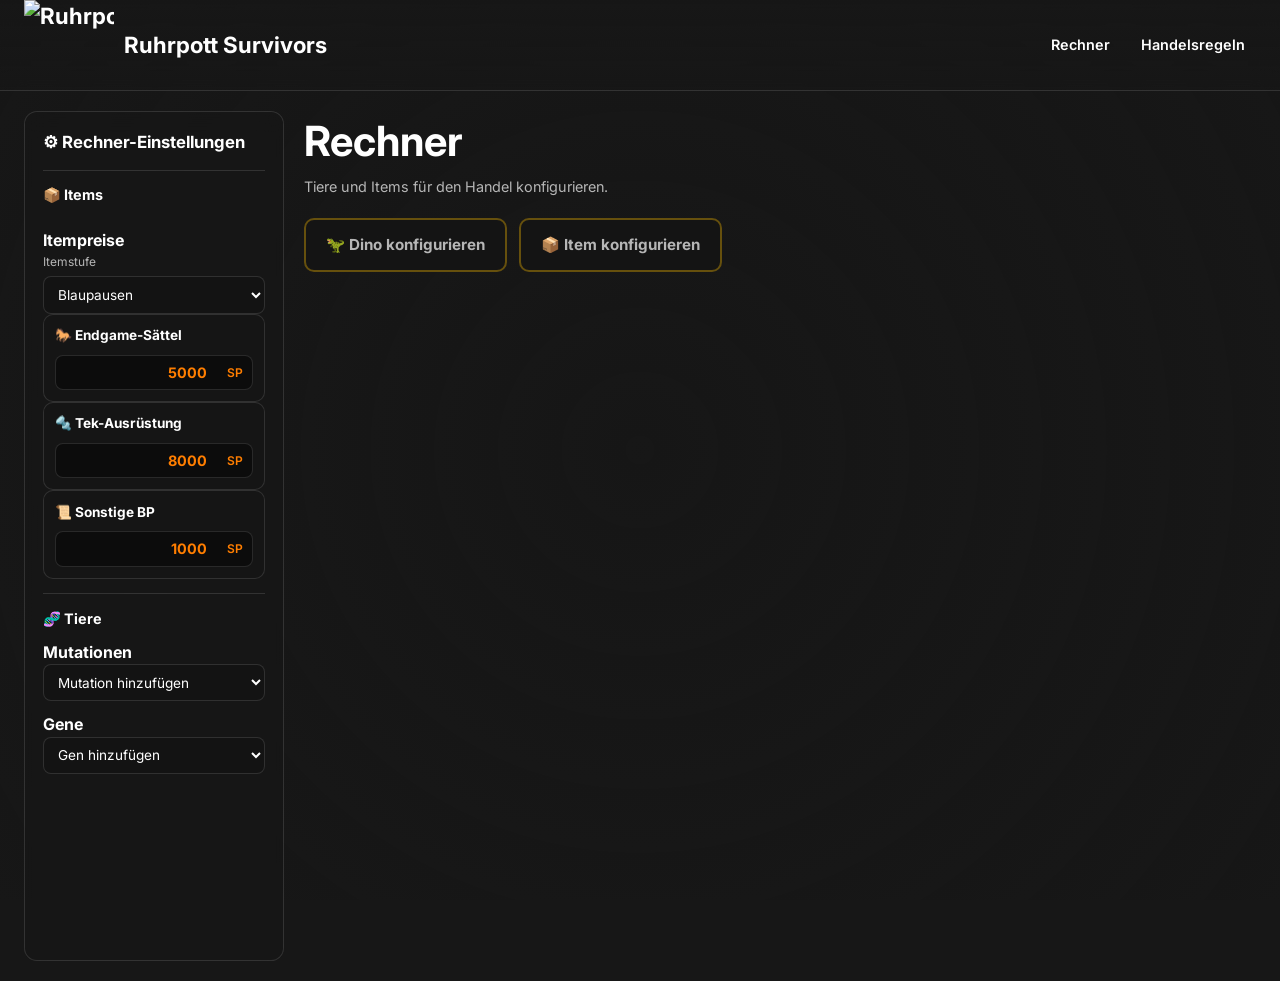
==== rechner.html @ 0adf3aa1 "Optik vereinheitlichen" ====
<!DOCTYPE html>
<html lang="de">

<head>
    <meta charset="UTF-8">
    <meta name="viewport" content="width=device-width, initial-scale=1.0">
    <title>Rechner – Ruhrpott Survivors</title>
    <link rel="stylesheet" href="css/style.css">
</head>

<body>

    <!-- ========================================
         NAVIGATION
         ======================================== -->

    <nav class="navigation">
        <div class="navigation-inhalt">

            <!-- Logo und Name -->

            <a href="index.html" class="marke">
                <img
                    src="assets/images/Logo_RS.png"
                    alt="Ruhrpott Survivors"
                    class="logo"
                >
                <span>Ruhrpott Survivors</span>
            </a>

            <!-- Umschalter für das mobile Menü -->

            <input
                type="checkbox"
                id="menue-umschalter"
                class="menue-umschalter"
            >

            <!-- Menüpunkte -->

            <ul class="menue">
                <li>
                    <a href="rechner.html">
                        Rechner
                    </a>
                </li>
                <li>
                    <a href="index.html">
                        Handelsregeln
                    </a>
                </li>
            </ul>

            <!-- Mobiles Menü -->

            <label
                for="menue-umschalter"
                class="hamburger"
                aria-label="Menü öffnen"
            >
                <span></span>
            </label>

        </div>
    </nav>

    <!-- ========================================
         RECHNER
         ======================================== -->

    <main class="rechner">

        <!-- ========================================
             SEITENLEISTE
             ======================================== -->

        <aside class="rechner-seitenleiste">

            <h2>⚙ Rechner-Einstellungen</h2>

            <!-- ========================================
                 ITEMS
                 ======================================== -->

            <section class="seitenleisten-bereich itempreise">
                <h3>📦 Items</h3>

                <div class="seitenleisten-unterbereich">
                    <h4>Itempreise</h4>

                    <!-- Itemstufe -->

                    <div class="itempreis-stufe">
                        <label for="itempreis-stufe">
                            Itemstufe
                        </label>
                        <select id="itempreis-stufe">
                            <option value="blaupausen">
                                Blaupausen
                            </option>
                            <option value="konvertierbar">
                                Konvertierbar
                            </option>
                            <option value="hergestellt">
                                Hergestellt
                            </option>
                        </select>
                    </div>

                    <!-- Endgame-Sättel -->

                    <div class="itempreis-gruppe">
                        <h4>🐎 Endgame-Sättel</h4>
                        <div class="preisfeld">
                            <input
                                type="number"
                                id="preis-sattel"
                                value="5000"
                                min="5000"
                                max="20000"
                                step="100"
                            >
                            <span>SP</span>
                        </div>
                    </div>

                    <!-- Tek-Ausrüstung -->

                    <div class="itempreis-gruppe">
                        <h4>🔩 Tek-Ausrüstung</h4>
                        <div class="preisfeld">
                            <input
                                type="number"
                                id="preis-tek"
                                value="8000"
                                min="8000"
                                max="20000"
                                step="100"
                            >
                            <span>SP</span>
                        </div>
                    </div>

                    <!-- Sonstige BP -->

                    <div class="itempreis-gruppe">
                        <h4>📜 Sonstige BP</h4>
                        <div class="preisfeld">
                            <input
                                type="number"
                                id="preis-sonstige"
                                value="1000"
                                min="1000"
                                max="20000"
                                step="100"
                            >
                            <span>SP</span>
                        </div>
                    </div>
                </div>
            </section>

            <!-- ========================================
                 TIERE
                 ======================================== -->

            <section class="seitenleisten-bereich tiere">
                <h3>🧬 Tiere</h3>

                <!-- ========================================
                     MUTATIONSAUSWAHL
                     ======================================== -->

                <div class="seitenleisten-unterbereich">
                    <h4>Mutationen</h4>

                    <div class="mutationsauswahl">

                        <!-- Mutation hinzufügen -->

                        <select id="mutation-auswahl">
                            <option
                                value=""
                                selected
                                disabled
                            >
                                Mutation hinzufügen
                            </option>
                            <option value="leben">
                                Leben
                            </option>
                            <option value="ausdauer">
                                Ausdauer
                            </option>
                            <option value="gewicht">
                                Gewicht
                            </option>
                            <option value="sauerstoff">
                                Sauerstoff
                            </option>
                            <option value="nahrung">
                                Nahrung
                            </option>
                            <option value="schaden">
                                Schaden
                            </option>
                            <option value="handwerk">
                                Handwerk
                            </option>
                        </select>

                        <!-- Aktive Mutationen -->

                        <div
                            id="aktive-mutationen"
                            class="aktive-mutationen"
                        >
                            <!-- Aktive Mutationen werden hier eingefügt -->
                        </div>

                    </div>
                </div>

                <!-- ========================================
                     GENEAUSWAHL
                     ======================================== -->

                <div class="seitenleisten-unterbereich">
                    <h4>Gene</h4>

                    <div class="genauswahl">
                        <select id="gen-auswahl">
                            <option
                                value=""
                                selected
                                disabled
                            >
                                Gen hinzufügen
                            </option>
                        </select>
                    </div>
                </div>

            </section>

        </aside>

        <!-- ========================================
             HAUPTBEREICH
             ======================================== -->

        <section class="rechner-hauptbereich">

            <!-- ========================================
                 RECHNER-KOPF
                 ======================================== -->

            <div class="rechner-kopf">
                <h1>Rechner</h1>
                <p>
                    Tiere und Items für den Handel konfigurieren.
                </p>
            </div>

            <!-- ========================================
                 RECHNER-AUSWAHL
                 ======================================== -->

            <section class="rechner-auswahl">

                <!-- Dino konfigurieren -->

                <button
                    type="button"
                    class="rechner-auswahl-button"
                    id="dino-konfigurieren"
                >
                    🦖 Dino konfigurieren
                </button>

                <!-- Item konfigurieren -->

                <button
                    type="button"
                    class="rechner-auswahl-button"
                    id="item-konfigurieren"
                >
                    📦 Item konfigurieren
                </button>

            </section>

            <!-- ========================================
                 DINO-KONFIGURATOR
                 ======================================== -->

            <section
                id="dino-konfigurator"
                class="dino-konfigurator"
                hidden
            >

                <button
                    type="button"
                    class="dino-konfigurator-schliessen"
                    id="dino-konfigurator-schliessen"
                    aria-label="Dino-Konfigurator schließen"
                    title="Konfigurator schließen"
                >
                    ×
                </button>

                <!-- ========================================
                     DINO-KONFIGURATOR BOX
                     ======================================== -->

                <div class="konfigurator-box">

                    <!-- ========================================
                         1. KATEGORIE
                         ======================================== -->

                    <section class="kategorieauswahl">
                        <h2>Kategorie</h2>

                        <div class="kategorie-buttons">
                            <!-- Kategorie-Buttons werden per JavaScript eingefügt -->
                        </div>

                        <!-- Kategorie-Hinweis -->

                        <div
                            class="kategorie-hinweis"
                            hidden
                        >
                            Lorem Ipsum
                        </div>
                    </section>

                    <!-- ========================================
                         2. ANGABEN
                         ======================================== -->

                    <section class="rechner-bereich">
                        <h2>Angaben</h2>

                        <div class="angaben-formular">

                            <!-- Tier-Suche -->

                            <div class="tier-suche">
                                <label for="dino-suche-eingabe">
                                    Tier suchen
                                </label>

                                <div class="dino-suche-eingabebereich">
                                    <input
                                        type="text"
                                        id="dino-suche-eingabe"
                                        placeholder="Name des Tieres eingeben"
                                        autocomplete="off"
                                    >

                                    <!-- Suchergebnisse -->

                                    <div
                                        id="dino-suche-ergebnisse"
                                        class="dino-suche-ergebnisse"
                                        hidden
                                    >
                                        <!-- Treffer werden per JavaScript eingefügt -->
                                    </div>
                                </div>
                            </div>

                            <!-- Level -->

                            <div class="angabe-eingabe">
                                <label for="dino-level">
                                    Level
                                </label>
                                <input
                                    type="number"
                                    id="dino-level"
                                    min="1"
                                    placeholder="Level"
                                >
                            </div>

                            <!-- Abgabeart -->

                            <div class="angabe-gruppe">
                                <span class="angabe-label">
                                    Abgabeart
                                </span>

                                <div class="angabe-optionen">
                                    <button
                                        type="button"
                                        class="angabe-option"
                                        data-gruppe="abgabeart"
                                        data-wert="baby"
                                    >
                                        Baby
                                    </button>
                                    <button
                                        type="button"
                                        class="angabe-option"
                                        data-gruppe="abgabeart"
                                        data-wert="ausgewachsen"
                                    >
                                        Ausgewachsen
                                    </button>
                                </div>
                            </div>

                            <!-- Geschlecht -->

                            <div class="angabe-gruppe">
                                <span class="angabe-label">
                                    Geschlecht
                                </span>

                                <div class="angabe-optionen">
                                    <button
                                        type="button"
                                        class="angabe-option"
                                        data-gruppe="geschlecht"
                                        data-wert="weibchen"
                                    >
                                        Weibchen
                                    </button>
                                    <button
                                        type="button"
                                        class="angabe-option"
                                        data-gruppe="geschlecht"
                                        data-wert="maennchen"
                                    >
                                        Männchen
                                    </button>
                                    <button
                                        type="button"
                                        class="angabe-option"
                                        data-gruppe="geschlecht"
                                        data-wert="neutral"
                                    >
                                        Neutral
                                    </button>
                                </div>
                            </div>

                            <!-- Kastration -->

                            <div class="angabe-gruppe">
                                <span class="angabe-label">
                                    Kastration
                                </span>

                                <div class="angabe-optionen">
                                    <button
                                        type="button"
                                        class="angabe-option"
                                        data-gruppe="kastration"
                                        data-wert="ja"
                                    >
                                        Ja
                                    </button>
                                    <button
                                        type="button"
                                        class="angabe-option"
                                        data-gruppe="kastration"
                                        data-wert="nein"
                                    >
                                        Nein
                                    </button>
                                </div>
                            </div>

                            <!-- Shiny -->

                            <div class="angabe-gruppe">
                                <span class="angabe-label">
                                    Shiny
                                </span>

                                <div class="angabe-optionen">
                                    <button
                                        type="button"
                                        class="angabe-option"
                                        data-gruppe="shiny"
                                        data-wert="nein"
                                    >
                                        Nein
                                    </button>
                                    <button
                                        type="button"
                                        class="angabe-option"
                                        data-gruppe="shiny"
                                        data-wert="ja"
                                    >
                                        Ja
                                    </button>
                                    <button
                                        type="button"
                                        class="angabe-option"
                                        data-gruppe="shiny"
                                        data-wert="essenz"
                                    >
                                        Essenz
                                    </button>
                                </div>
                            </div>

                            <!-- Rassenzusatz -->

                            <div class="angabe-gruppe">
                                <span class="angabe-label">
                                    Rassenzusatz
                                </span>

                                <div class="angabe-optionen">
                                    <button
                                        type="button"
                                        class="angabe-option"
                                        data-gruppe="rassenzusatz"
                                        data-wert="aberant"
                                    >
                                        Aberrant
                                    </button>
                                    <button
                                        type="button"
                                        class="angabe-option"
                                        data-gruppe="rassenzusatz"
                                        data-wert="x"
                                    >
                                        X
                                    </button>
                                    <button
                                        type="button"
                                        class="angabe-option"
                                        data-gruppe="rassenzusatz"
                                        data-wert="y"
                                    >
                                        Y
                                    </button>
                                    <button
                                        type="button"
                                        class="angabe-option"
                                        data-gruppe="rassenzusatz"
                                        data-wert="s"
                                    >
                                        S
                                    </button>
                                </div>
                            </div>

                        </div>
                    </section>

                    <!-- ========================================
                         3. MUTATIONEN
                         ======================================== -->

                    <section
                        class="rechner-mutationen"
                        id="dino-mutationen"
                        hidden
                    >
                        <h2>Mutationen</h2>

                        <div
                            id="mutations-slider"
                            class="mutations-slider"
                        >
                            <!-- Aktivierte Mutations-Slider werden hier eingefügt -->
                        </div>
                    </section>

                    <!-- ========================================
                         4. GENE
                         ======================================== -->

                    <section
                        class="rechner-gene"
                        id="dino-gene"
                        hidden
                    >
                        <h2>Gene</h2>

                        <div
                            id="gene-slots"
                            class="gene-slots"
                        >
                            <!-- Ausgewählte Gene werden hier eingefügt -->
                        </div>
                    </section>

                    <!-- ========================================
                         AKTION
                         ======================================== -->

                    <div class="dino-konfigurator-aktion">
                        <button
                            type="button"
                            id="tier-in-warenkorb"
                        >
                            🛒 Tier in den Warenkorb
                        </button>
                    </div>

                </div>

            </section>

            <!-- ========================================
                 ITEM-KONFIGURATOR
                 ======================================== -->

            <section
                id="item-konfigurator"
                class="item-konfigurator"
                hidden
            >

                <button
                    type="button"
                    class="item-konfigurator-schliessen"
                    id="item-konfigurator-schliessen"
                    aria-label="Item-Konfigurator schließen"
                    title="Konfigurator schließen"
                >
                    ×
                </button>

                <!-- ========================================
                     ITEM-KONFIGURATOR BOX
                     ======================================== -->

                <div class="konfigurator-box">

                    <!-- ========================================
                         1. KATEGORIE
                         ======================================== -->

                    <section class="item-kategorieauswahl">
                        <h2>Kategorie</h2>

                        <div class="item-kategorie-buttons">

                            <button
                                type="button"
                                class="item-kategorie-button"
                                data-kategorie="endgame-sattel"
                            >
                                <img
                                    src="assets/icons/items/endgame.png"
                                    alt=""
                                >
                                <span>Endgame-Sattel</span>
                            </button>

                            <button
                                type="button"
                                class="item-kategorie-button"
                                data-kategorie="tek-ausruestung"
                            >
                                <img
                                    src="assets/icons/items/tek.png"
                                    alt=""
                                >
                                <span>Tek-Ausrüstung</span>
                            </button>

                            <button
                                type="button"
                                class="item-kategorie-button"
                                data-kategorie="sonstige-bauplaene"
                            >
                                <img
                                    src="assets/icons/items/sonstige.png"
                                    alt=""
                                >
                                <span>Sonstiges</span>
                            </button>

                        </div>

                        <!-- Kategorie-Hinweis -->

                        <div
                            id="item-kategorie-hinweis"
                            class="item-kategorie-hinweis"
                            hidden
                        >
                        </div>

                    </section>

                    <!-- ========================================
                         2. ITEM + MENGE
                         ======================================== -->

                    <section class="rechner-bereich item-angaben">

                        <div class="item-suche-menge">

                            <!-- Item-Suche -->

                            <div class="item-suche">

                                <label for="item-suche-eingabe">
                                    Item suchen
                                </label>

                                <input
                                    type="text"
                                    id="item-suche-eingabe"
                                    placeholder="Name des Items eingeben"
                                    autocomplete="off"
                                >

                                <!-- Suchergebnisse -->

                                <div
                                    id="item-suche-ergebnisse"
                                    class="item-suche-ergebnisse"
                                    hidden
                                >
                                    <!-- Treffer werden per JavaScript eingefügt -->
                                </div>

                            </div>

                            <!-- Menge -->

                            <div class="item-menge">

                                <label for="item-menge">
                                    Menge
                                </label>

                                <input
                                    type="number"
                                    id="item-menge"
                                    min="1"
                                    value="1"
                                    step="1"
                                >

                            </div>

                        </div>

                    </section>

                    <!-- ========================================
                         3. HERSTELLUNGSART
                         ======================================== -->

                    <section class="item-herstellungsart">

                        <h2>Herstellungsart</h2>

                        <div class="item-herstellungsart-buttons">

                            <button
                                type="button"
                                class="item-herstellungsart-button"
                                data-herstellungsart="blaupause"
                            >
                                📜 Blaupause
                            </button>

                            <button
                                type="button"
                                class="item-herstellungsart-button"
                                data-herstellungsart="konvertierbar"
                            >
                                🔄 Konvertierbar
                            </button>

                            <button
                                type="button"
                                class="item-herstellungsart-button"
                                data-herstellungsart="hergestellt"
                            >
                                🔨 Hergestellt
                            </button>

                        </div>

                    </section>

                    <!-- ========================================
                         4. QUALITÄT + ITEMWERTE
                         ======================================== -->

                    <section class="item-qualitaet">

                        <div class="item-qualitaet-layout">

                            <!-- Qualität -->

                            <div class="item-qualitaet-bereich">

                                <h2>Qualität</h2>

                                <div class="item-qualitaet-buttons">

                                    <!-- Obere Reihe -->

                                    <button
                                        type="button"
                                        class="item-qualitaet-button"
                                        data-qualitaet="primitiv"
                                        data-englisch="Primitive"
                                    >
                                        Primitiv
                                    </button>

                                    <button
                                        type="button"
                                        class="item-qualitaet-button"
                                        data-qualitaet="marode"
                                        data-englisch="Ramshackle"
                                    >
                                        Marode
                                    </button>

                                    <button
                                        type="button"
                                        class="item-qualitaet-button"
                                        data-qualitaet="fortschrittlich"
                                        data-englisch="Apprentice"
                                    >
                                        Fortschrittlich
                                    </button>

                                    <!-- Untere Reihe -->

                                    <button
                                        type="button"
                                        class="item-qualitaet-button"
                                        data-qualitaet="geselle"
                                        data-englisch="Journeyman"
                                    >
                                        Geselle
                                    </button>

                                    <button
                                        type="button"
                                        class="item-qualitaet-button"
                                        data-qualitaet="meisterhaft"
                                        data-englisch="Mastercraft"
                                    >
                                        Meisterhaft
                                    </button>

                                    <button
                                        type="button"
                                        class="item-qualitaet-button"
                                        data-qualitaet="ueberragend"
                                        data-englisch="Ascendant"
                                    >
                                        Überragend
                                    </button>

                                </div>

                            </div>

                            <!-- Itemwerte -->

                            <div class="item-werte">

                                <!-- Rüstungswert -->

                                <div class="item-wert">

                                    <label for="item-ruestungswert">
                                        Rüstungswert
                                    </label>

                                    <input
                                        type="number"
                                        id="item-ruestungswert"
                                        min="0"
                                        step="0.1"
                                        placeholder="Optional"
                                    >

                                </div>

                                <!-- Itemrating -->

                                <div class="item-wert">

                                    <label for="itemrating">
                                        Itemrating
                                    </label>

                                    <input
                                        type="number"
                                        id="itemrating"
                                        min="0"
                                        step="0.1"
                                        placeholder="Optional"
                                    >

                                </div>

                            </div>

                        </div>

                    </section>

                    <!-- ========================================
                         AKTION
                         ======================================== -->

                    <div class="item-konfigurator-aktion">

                        <button
                            type="button"
                            id="item-in-warenkorb"
                        >
                            🛒 Item in den Warenkorb
                        </button>

                    </div>

                </div>

            </section>

        </section>

    </main>

    <!-- ========================================
         SEITENLOGIK
         ======================================== -->

    <script type="module" src="js/seitenlogik.js"></script>

</body>

</html>
---- css/style.css ----
@import url('https://fonts.googleapis.com/css2?family=Inter:wght@400;600;700&display=swap');

/* ========================================
   GRUNDEINSTELLUNGEN
   ======================================== */

:root {
    --hintergrund: #171717;
    --oberflaeche: #3c3938;
    --rot-dunkel: #b20000;
    --rot: #ef3200;
    --orange: #ff7e00;
    --gelb: #ffbf00;
    --gelb-hell: #ffff00;
    --schrift: #ffffff;
    --schrift-gedeckt: #b6b6b6;
    --rahmen: rgba(255, 255, 255, 0.12);
    --glasflaeche: rgba(23, 23, 23, 0.50);
}

* {
    margin: 0;
    padding: 0;
    box-sizing: border-box;
}

html {
    min-height: 100%;
}

body {
    position: relative;
    min-height: 100vh;
    font-family: "Inter", sans-serif;
    color: var(--schrift);
    background: var(--hintergrund);
    line-height: 1.45;
    overflow-x: hidden;
}

/* ========================================
   LOGO ALS HINTERGRUND
   ======================================== */

body::before {
    content: "";
    position: fixed;
    top: 50%;
    left: 50%;
    width: min(80vw, 1100px);
    height: min(80vw, 1100px);
    transform: translate(-50%, -50%);
    background-image: url("../assets/images/Logo_RS.png");
    background-position: center;
    background-repeat: no-repeat;
    background-size: contain;
    opacity: 0.20;
    filter: blur(12px);
    z-index: -2;
    pointer-events: none;
}

/* Dunkle Ebene über dem Hintergrundlogo */

body::after {
    content: "";
    position: fixed;
    inset: 0;
    background:
        radial-gradient(
            circle at center,
            rgba(23, 23, 23, 0.12),
            rgba(23, 23, 23, 0.65)
        );
    z-index: -1;
    pointer-events: none;
}

/* ========================================
   NAVIGATION
   ======================================== */

.navigation {
    position: sticky;
    top: 0;
    width: 100%;
    background:
        linear-gradient(
            180deg,
            rgba(23, 23, 23, 0.88),
            rgba(23, 23, 23, 0.68)
        );
    border-bottom: 1px solid var(--rahmen);
    backdrop-filter: blur(12px);
    z-index: 100;
}

.navigation-inhalt {
    max-width: 1600px;
    min-height: 72px;
    margin: 0 auto;
    padding: 0 1.5rem;
    display: flex;
    align-items: center;
    justify-content: space-between;
}

/* ========================================
   LOGO UND NAME
   ======================================== */

.marke {
    display: flex;
    align-items: center;
    gap: 0.65rem;
    color: var(--schrift);
    text-decoration: none;
    font-size: clamp(1.1rem, 2vw, 1.4rem);
    font-weight: 700;
    white-space: nowrap;
}

.logo {
    width: 90px;
    height: 90px;
    object-fit: contain;
}

/* ========================================
   MENÜ
   ======================================== */

.menue {
    display: flex;
    align-items: center;
    gap: 0.5rem;
    list-style: none;
}

.menue a {
    display: block;
    padding: 0.5rem 0.7rem;
    color: var(--schrift);
    text-decoration: none;
    font-size: 0.9rem;
    font-weight: 600;
    border-radius: 9px;
    transition:
        background 0.2s ease,
        color 0.2s ease,
        transform 0.2s ease;
}

.menue a:hover {
    background: rgba(239, 50, 0, 0.15);
    color: var(--orange);
    transform: translateY(-1px);
}

/* ========================================
   MOBILES MENÜ
   ======================================== */

.menue-umschalter {
    display: none;
}

.hamburger {
    display: none;
    width: 42px;
    height: 42px;
    align-items: center;
    justify-content: center;
    border: 1px solid var(--rahmen);
    border-radius: 10px;
    background: rgba(255, 255, 255, 0.05);
    cursor: pointer;
}

.hamburger span,
.hamburger span::before,
.hamburger span::after {
    display: block;
    width: 18px;
    height: 2px;
    background: var(--schrift);
    position: relative;
    transition:
        transform 0.25s ease,
        top 0.25s ease,
        background 0.25s ease;
    content: "";
}

.hamburger span::before {
    position: absolute;
    top: -6px;
}

.hamburger span::after {
    position: absolute;
    top: 6px;
}

/* ========================================
   HAUPTINHALT
   ======================================== */

.hauptinhalt {
    position: relative;
    min-height: calc(100vh - 72px);
    display: flex;
    align-items: center;
    justify-content: center;
    padding: 1.5rem;
}

.hauptinhalt-inhalt {
    width: 100%;
    max-width: 1000px;
    text-align: center;
}

.hauptinhalt h1 {
    margin-bottom: 0.75rem;
    font-size: clamp(2rem, 5vw, 3.5rem);
    font-weight: 700;
    line-height: 1.2;
    text-shadow:
        0 4px 12px rgba(0, 0, 0, 0.6);
}

.hauptinhalt p {
    color: var(--schrift-gedeckt);
    font-size: clamp(0.95rem, 2vw, 1.15rem);
}

/* ========================================
   RESPONSIVES DESIGN
   ======================================== */

@media (max-width: 900px) {
    .navigation-inhalt {
        min-height: 76px;
        padding: 0 1rem;
    }

    .logo {
        width: 70px;
        height: 70px;
    }

    .marke {
        font-size: 1.1rem;
    }

    .menue {
        position: absolute;
        top: 100%;
        left: 0;
        right: 0;
        flex-direction: column;
        align-items: center;
        gap: 0;
        background: rgba(23, 23, 23, 0.95);
        backdrop-filter: blur(12px);
        max-height: 0;
        padding: 0;
        overflow: hidden;
        opacity: 0;
        pointer-events: none;
        transition:
            max-height 0.4s ease,
            opacity 0.4s ease,
            padding 0.4s ease;
    }

    .menue li {
        width: 90%;
        border-bottom: 1px solid var(--rahmen);
        text-align: center;
    }

    .menue a {
        width: 100%;
        padding: 0.8rem 0;
    }

    .menue-umschalter:checked ~ .menue {
        max-height: 100vh;
        padding: 0.75rem 0;
        opacity: 1;
        pointer-events: auto;
    }

    .hamburger {
        display: flex;
    }

    .menue-umschalter:checked ~ .hamburger span {
        background: transparent;
    }

    .menue-umschalter:checked ~ .hamburger span::before {
        top: 0;
        transform: rotate(45deg);
    }

    .menue-umschalter:checked ~ .hamburger span::after {
        top: 0;
        transform: rotate(-45deg);
    }

    body::before {
        width: 100vw;
        height: 100vw;
        opacity: 0.16;
        filter: blur(10px);
    }
}

@media (max-width: 600px) {
    .navigation-inhalt {
        min-height: 66px;
    }

    .logo {
        width: 60px;
        height: 60px;
    }
}

/* ========================================
   RECHNER
   ======================================== */

.rechner {
    width: 100%;
    max-width: 1600px;
    margin: 0 auto;
    padding: 1.25rem 1.5rem;
    display: grid;
    grid-template-columns: 260px minmax(0, 1fr);
    gap: 1.25rem;
}

/* ========================================
   RECHNER-SEITENLEISTE
   ======================================== */

.rechner-seitenleiste {
    min-height: 850px;
    padding: 1.1rem;
    background: var(--glasflaeche);
    border: 1px solid var(--rahmen);
    border-radius: 13px;
    backdrop-filter: blur(12px);
}

.rechner-seitenleiste h2 {
    margin-bottom: 1rem;
    font-size: 1.05rem;
}

.seitenleisten-bereich {
    padding-top: 0.9rem;
    margin-top: 0.9rem;
    border-top: 1px solid var(--rahmen);
}

.seitenleisten-bereich h3 {
    margin-bottom: 0.7rem;
    font-size: 0.9rem;
}

/* ========================================
   RECHNER-HAUPTBEREICH
   ======================================== */

.rechner-hauptbereich {
    min-width: 0;
}

.rechner-kopf {
    margin-bottom: 1.25rem;
}

.rechner-kopf h1 {
    margin-bottom: 0.35rem;
    font-size: clamp(1.8rem, 4vw, 2.6rem);
}

.rechner-kopf p {
    color: var(--schrift-gedeckt);
    font-size: 0.9rem;
}

/* ========================================
   KONFIGURATOR-AUSWAHL
   ======================================== */

.rechner-auswahl {
    display: flex;
    align-items: center;
    gap: 0.75rem;
    margin-bottom: 1.25rem;
}

.rechner-auswahl button {
    width: fit-content;
    min-width: 190px;
    min-height: 54px;
    padding: 0.85rem 1.25rem;
    color: var(--schrift-gedeckt);
    background: rgba(20, 20, 20, 0.75);
    border: 2px solid rgba(255, 191, 0, 0.35);
    border-radius: 10px;
    cursor: pointer;
    font-family: inherit;
    font-size: 0.95rem;
    font-weight: 700;
    transition:
        border-color 0.2s ease,
        background 0.2s ease,
        color 0.2s ease,
        box-shadow 0.2s ease,
        transform 0.2s ease;
}

.rechner-auswahl button:hover {
    color: var(--schrift);
    border-color: var(--gelb);
    background:
        linear-gradient(
            135deg,
            rgba(255, 191, 0, 0.08),
            rgba(255, 126, 0, 0.10)
        );
    box-shadow:
        0 0 12px rgba(255, 191, 0, 0.10);
    transform: translateY(-1px);
}

.rechner-auswahl button.aktiv {
    color: var(--schrift);
    border-color: var(--gelb-hell);
    background:
        linear-gradient(
            135deg,
            rgba(255, 191, 0, 0.18),
            rgba(255, 126, 0, 0.14)
        );
    box-shadow:
        0 0 0 1px rgba(255, 191, 0, 0.18),
        0 0 16px rgba(255, 191, 0, 0.16);
}

/* ========================================
   KONFIGURATOR-BOXEN
   ======================================== */

.dino-konfigurator,
.item-konfigurator {
    position: relative;
    padding: 1.1rem;
    background: var(--glasflaeche);
    border: 1px solid var(--rahmen);
    border-radius: 13px;
    backdrop-filter: blur(12px);
}

/* Abstand zwischen Tier- und Item-Konfigurator */

.dino-konfigurator {
    margin-bottom: 1.5rem;
}

/* ========================================
   DINO-KONFIGURATOR SCHLIESSEN
   ======================================== */

.dino-konfigurator-schliessen,
.item-konfigurator-schliessen {
    position: absolute;
    top: 0.55rem;
    right: 0.55rem;
    z-index: 10;
    display: flex;
    align-items: center;
    justify-content: center;
    width: 30px;
    height: 30px;
    padding: 0;
    color: var(--rot);
    background: rgba(20, 20, 20, 0.75);
    border: 1px solid var(--rot);
    border-radius: 7px;
    cursor: pointer;
    font-family: inherit;
    font-size: 1.25rem;
    font-weight: 700;
    line-height: 1;
    transition:
        background 0.2s ease,
        box-shadow 0.2s ease,
        transform 0.2s ease;
}

.dino-konfigurator-schliessen:hover,
.item-konfigurator-schliessen:hover {
    color: var(--rot);
    background: rgba(178, 0, 0, 0.14);
    box-shadow:
        0 0 10px rgba(239, 50, 0, 0.35);
    transform: scale(1.04);
}

/* ========================================
   DINO-SUCHE
   ======================================== */

.dino-suche {
    position: relative;
    z-index: 100;
    display: flex;
    flex-direction: column;
    gap: 0.35rem;
    width: min(100%, 360px);
    margin-bottom: 0.85rem;
    padding: 0.65rem;
    background: rgba(20, 20, 20, 0.45);
    border: 1px solid var(--rahmen);
    border-radius: 10px;
}

/* Eingabefeld und Suchergebnisse */

.dino-suche-eingabebereich {
    position: relative;
}

.dino-suche label {
    color: var(--schrift-gedeckt);
    font-size: 0.75rem;
    font-weight: 600;
}

#dino-suche-eingabe {
    width: 100%;
    padding: 0.5rem 0.6rem;
    background: rgba(20, 20, 20, 0.75);
    color: var(--schrift);
    border: 1px solid var(--rahmen);
    border-radius: 8px;
    outline: none;
    font-family: inherit;
    font-size: 0.82rem;
    transition:
        border-color 0.2s ease,
        background 0.2s ease,
        box-shadow 0.2s ease;
}

#dino-suche-eingabe:focus {
    border-color: var(--orange);
    background: rgba(20, 20, 20, 0.9);
    box-shadow:
        0 0 0 1px rgba(255, 126, 0, 0.12);
}

.dino-suche-ergebnisse {
    position: absolute;
    top: calc(100% + 0.25rem);
    left: 0;
    right: 0;
    max-height: 220px;
    overflow-y: auto;
    padding: 0.3rem;
    background: rgba(20, 20, 20, 0.97);
    border: 1px solid var(--rahmen);
    border-radius: 9px;
    box-shadow:
        0 8px 20px rgba(0, 0, 0, 0.35);
    z-index: 1000;
}

.dino-suche-ergebnis {
    width: 100%;
    padding: 0.5rem 0.6rem;
    color: var(--schrift);
    background: transparent;
    border: 1px solid transparent;
    border-radius: 7px;
    cursor: pointer;
    text-align: left;
    font-family: inherit;
    font-size: 0.8rem;
    transition:
        background 0.2s ease,
        border-color 0.2s ease,
        color 0.2s ease;
}

.dino-suche-ergebnis:hover {
    color: var(--schrift);
    background: rgba(255, 126, 0, 0.12);
    border-color: rgba(255, 126, 0, 0.45);
}

/* ========================================
   ITEM-KONFIGURATOR BEREICHE
   ======================================== */

.item-kategorieauswahl,
.item-qualitaet,
.item-herstellungsart {
    margin-bottom: 0.85rem;
    padding: 0;
    background: transparent;
    border: none;
    border-radius: 0;
    backdrop-filter: none;
}

/*
   Auch die allgemeinen Rechner-Bereiche werden im
   Item-Konfigurator ohne eigene Box dargestellt.
*/

.item-konfigurator .rechner-bereich {
    margin-bottom: 0.85rem;
    padding: 0;
    background: transparent;
    border: none;
    border-radius: 0;
    backdrop-filter: none;
}

/* Einheitliche Baustein-Überschriften */

.item-kategorieauswahl h2,
.item-qualitaet h2,
.item-herstellungsart h2,
.item-werte h2,
.item-menge h2 {
    margin-bottom: 0.55rem;
    font-size: 0.9rem;
    font-weight: 600;
}

/* ========================================
   ITEM + MENGE
   ======================================== */

.item-suche-menge {
    display: flex;
    align-items: flex-end;
    gap: 0.75rem;
    width: 100%;
}

/* ========================================
   ITEM-SUCHE
   ======================================== */

.item-suche {
    position: relative;
    z-index: 100;
    display: flex;
    flex-direction: column;
    gap: 0.35rem;
    width: min(100%, 360px);
    margin-bottom: 0;
    padding: 0.65rem;
    background: rgba(20, 20, 20, 0.45);
    border: 1px solid var(--rahmen);
    border-radius: 10px;
}

.item-suche label {
    color: var(--schrift-gedeckt);
    font-size: 0.75rem;
    font-weight: 600;
}

#item-suche-eingabe {
    width: 100%;
    padding: 0.5rem 0.6rem;
    background: rgba(20, 20, 20, 0.75);
    color: var(--schrift);
    border: 1px solid var(--rahmen);
    border-radius: 8px;
    outline: none;
    font-family: inherit;
    font-size: 0.82rem;
    transition:
        border-color 0.2s ease,
        background 0.2s ease,
        box-shadow 0.2s ease;
}

#item-suche-eingabe:focus {
    border-color: var(--orange);
    background: rgba(20, 20, 20, 0.9);
    box-shadow:
        0 0 0 1px rgba(255, 126, 0, 0.12);
}

.item-suche-ergebnisse {
    position: absolute;
    top: calc(100% + 0.25rem);
    left: 0;
    right: 0;
    max-height: 260px;
    overflow-y: auto;
    padding: 0.3rem;
    background: rgba(20, 20, 20, 0.97);
    border: 1px solid var(--rahmen);
    border-radius: 9px;
    box-shadow:
        0 8px 20px rgba(0, 0, 0, 0.35);
    z-index: 1000;
}

.item-suche-ergebnis {
    width: 100%;
    padding: 0.5rem 0.6rem;
    color: var(--schrift);
    background: transparent;
    border: 1px solid transparent;
    border-radius: 7px;
    cursor: pointer;
    text-align: left;
    font-family: inherit;
    font-size: 0.8rem;
    transition:
        background 0.2s ease,
        border-color 0.2s ease,
        color 0.2s ease;
}

.item-suche-ergebnis:hover {
    color: var(--schrift);
    background: rgba(255, 126, 0, 0.12);
    border-color: rgba(255, 126, 0, 0.45);
}

/* ========================================
   MENGE
   ======================================== */

.item-menge {
    display: flex;
    flex-direction: column;
    gap: 0.35rem;
    width: 90px;
    margin-bottom: 0;
}

.item-menge label {
    color: var(--schrift-gedeckt);
    font-size: 0.75rem;
    font-weight: 600;
}

#item-menge {
    width: 90px;
    padding: 0.5rem 0.6rem;
    background: rgba(20, 20, 20, 0.75);
    color: var(--schrift);
    border: 1px solid var(--rahmen);
    border-radius: 8px;
    outline: none;
    font-family: inherit;
    font-size: 0.82rem;
    text-align: left;
    appearance: textfield;
    transition:
        border-color 0.2s ease,
        background 0.2s ease,
        box-shadow 0.2s ease;
}

#item-menge:focus {
    border-color: var(--orange);
    background: rgba(20, 20, 20, 0.9);
    box-shadow:
        0 0 0 1px rgba(255, 126, 0, 0.12);
}

#item-menge::-webkit-inner-spin-button,
#item-menge::-webkit-outer-spin-button {
    margin: 0;
    opacity: 0;
}

/* ========================================
   ITEM-KATEGORIE-BUTTONS
   ======================================== */

.item-kategorie-buttons {
    display: flex;
    flex-wrap: wrap;
    gap: 0.5rem;
}

.item-kategorie-button {
    position: relative;
    display: flex;
    align-items: center;
    justify-content: center;
    gap: 0.45rem;
    width: fit-content;
    min-width: 145px;
    min-height: 48px;
    padding: 0.45rem 0.75rem;
    color: var(--schrift);
    background: #242323;
    border: 2px solid rgba(180, 180, 180, 0.45);
    border-radius: 10px;
    overflow: hidden;
    cursor: pointer;
    font-family: inherit;
    font-size: 0.85rem;
    font-weight: 600;
    transition:
        transform 0.2s ease,
        border-color 0.2s ease,
        background 0.2s ease,
        box-shadow 0.2s ease;
}

.item-kategorie-button img {
    position: relative;
    z-index: 1;
    width: 28px;
    height: 28px;
    object-fit: contain;
    flex-shrink: 0;
}

.item-kategorie-button span {
    position: relative;
    z-index: 1;
    white-space: nowrap;
}

.item-kategorie-button:hover {
    transform: translateY(-2px);
    border-color: rgba(255, 126, 0, 0.75);
    background: #2c2a29;
    box-shadow:
        0 0 12px rgba(255, 126, 0, 0.08);
}

.item-kategorie-button.aktiv {
    border: 3px solid var(--orange);
    background:
        linear-gradient(
            135deg,
            rgba(178, 0, 0, 0.30),
            rgba(255, 126, 0, 0.20)
        );
    box-shadow:
        0 0 0 1px rgba(255, 126, 0, 0.20),
        0 0 16px rgba(255, 126, 0, 0.16);
}

.item-kategorie-button::after {
    content: "";
    position: absolute;
    top: 0;
    left: 0;
    width: 100%;
    height: 100%;
    background:
        linear-gradient(
            45deg,
            transparent 48%,
            rgba(255, 126, 0, 0.03) 56%,
            rgba(255, 126, 0, 0.20) 65%,
            rgba(255, 191, 0, 0.10) 68%,
            transparent 70%
        );
    background-size: 200% 100%;
    background-position: 165% 0;
    pointer-events: none;
}

.item-kategorie-button.aktiv::after {
    animation:
        kategorie-glanz 1s ease forwards;
}

/* ========================================
   ITEM-KATEGORIE-HINWEIS
   ======================================== */

.item-kategorie-hinweis {
    margin-top: 0.6rem;
    padding: 0.65rem 0.8rem;
    color: var(--gelb-hell);
    background: rgba(255, 191, 0, 0.10);
    border: 1px solid var(--gelb);
    border-radius: 7px;
    font-size: 0.8rem;
    font-weight: 600;
    line-height: 1.4;
    box-shadow:
        0 0 10px rgba(255, 191, 0, 0.08);
}

/* ========================================
   ITEM-HERSTELLUNGSART
   ======================================== */

.item-herstellungsart {
    margin-bottom: 0.85rem;
}

.item-herstellungsart-buttons {
    display: flex;
    flex-wrap: wrap;
    gap: 0.5rem;
}

.item-herstellungsart-button {
    min-width: 125px;
    min-height: 40px;
    padding: 0.5rem 0.7rem;
    color: var(--schrift-gedeckt);
    background: rgba(20, 20, 20, 0.75);
    border: 1px solid var(--rahmen);
    border-radius: 8px;
    cursor: pointer;
    font-family: inherit;
    font-size: 0.8rem;
    font-weight: 600;
    transition:
        color 0.2s ease,
        border-color 0.2s ease,
        background 0.2s ease,
        box-shadow 0.2s ease,
        transform 0.2s ease;
}

.item-herstellungsart-button:hover {
    color: var(--schrift);
    border-color: rgba(255, 126, 0, 0.65);
    background: rgba(44, 42, 41, 0.9);
    transform: translateY(-1px);
}

.item-herstellungsart-button.aktiv {
    color: var(--schrift);
    border-color: var(--orange);
    background:
        linear-gradient(
            135deg,
            rgba(178, 0, 0, 0.25),
            rgba(255, 126, 0, 0.16)
        );
    box-shadow:
        0 0 0 1px rgba(255, 126, 0, 0.12),
        0 0 10px rgba(255, 126, 0, 0.10);
}

/* ========================================
   ITEM-QUALITÄT + ITEMWERTE
   ======================================== */

.item-qualitaet {
    margin-bottom: 0.85rem;
}

.item-qualitaet-layout {
    display: flex;
    align-items: flex-end;
    gap: 1rem;
}

.item-qualitaet-bereich {
    min-width: 0;
}

.item-qualitaet-bereich h2 {
    margin-bottom: 0.55rem;
}

/* ========================================
   ITEM-QUALITÄT
   ======================================== */

.item-qualitaet-buttons {
    display: grid;
    grid-template-columns: repeat(3, minmax(105px, 1fr));
    gap: 0.5rem;
}

.item-qualitaet-button {
    min-width: 105px;
    min-height: 40px;
    padding: 0.5rem 0.7rem;
    color: var(--schrift-gedeckt);
    background: rgba(20, 20, 20, 0.75);
    border: 1px solid var(--rahmen);
    border-radius: 8px;
    cursor: pointer;
    font-family: inherit;
    font-size: 0.8rem;
    font-weight: 600;
    transition:
        color 0.2s ease,
        border-color 0.2s ease,
        background 0.2s ease,
        box-shadow 0.2s ease,
        transform 0.2s ease;
}

.item-qualitaet-button:hover {
    color: var(--schrift);
    border-color: rgba(255, 126, 0, 0.65);
    background: rgba(44, 42, 41, 0.9);
    transform: translateY(-1px);
}

/* Primitiv */

.item-qualitaet-button[data-qualitaet="primitiv"].aktiv {
    color: #C8CACA;
    border-color: #C8CACA;
    background: rgba(200, 202, 202, 0.08);
    box-shadow:
        0 0 0 1px rgba(200, 202, 202, 0.12),
        0 0 10px rgba(200, 202, 202, 0.12);
}

/* Marode */

.item-qualitaet-button[data-qualitaet="marode"].aktiv {
    color: #1EFF00;
    border-color: #1EFF00;
    background: rgba(30, 255, 0, 0.07);
    box-shadow:
        0 0 0 1px rgba(30, 255, 0, 0.12),
        0 0 10px rgba(30, 255, 0, 0.12);
}

/* Fortschrittlich */

.item-qualitaet-button[data-qualitaet="fortschrittlich"].aktiv {
    color: #0070DD;
    border-color: #0070DD;
    background: rgba(0, 112, 221, 0.08);
    box-shadow:
        0 0 0 1px rgba(0, 112, 221, 0.12),
        0 0 10px rgba(0, 112, 221, 0.12);
}

/* Überragend */

.item-qualitaet-button[data-qualitaet="ueberragend"].aktiv {
    color: #A335EE;
    border-color: #A335EE;
    background: rgba(163, 53, 238, 0.08);
    box-shadow:
        0 0 0 1px rgba(163, 53, 238, 0.12),
        0 0 10px rgba(163, 53, 238, 0.12);
}

/* Meisterhaft */

.item-qualitaet-button[data-qualitaet="meisterhaft"].aktiv {
    color: #B6AC4C;
    border-color: #B6AC4C;
    background: rgba(182, 172, 76, 0.08);
    box-shadow:
        0 0 0 1px rgba(182, 172, 76, 0.12),
        0 0 10px rgba(182, 172, 76, 0.12);
}

/* Geselle */

.item-qualitaet-button[data-qualitaet="geselle"].aktiv {
    color: #00FFFF;
    border-color: #00FFFF;
    background: rgba(0, 255, 255, 0.07);
    box-shadow:
        0 0 0 1px rgba(0, 255, 255, 0.12),
        0 0 10px rgba(0, 255, 255, 0.12);
}

/* ========================================
   ITEMWERTE
   ======================================== */

.item-werte {
    display: flex;
    align-items: flex-end;
    gap: 0.65rem;
    flex-shrink: 0;
}

.item-wert {
    display: flex;
    flex-direction: column;
    gap: 0.35rem;
    width: 115px;
}

.item-wert label {
    color: var(--schrift-gedeckt);
    font-size: 0.75rem;
    font-weight: 600;
    white-space: nowrap;
}

.item-wert input {
    width: 115px;
    height: 40px;
    padding: 0.5rem 0.6rem;
    background: rgba(20, 20, 20, 0.75);
    color: var(--schrift);
    border: 1px solid var(--rahmen);
    border-radius: 8px;
    outline: none;
    font-family: inherit;
    font-size: 0.8rem;
    appearance: textfield;
    transition:
        border-color 0.2s ease,
        background 0.2s ease,
        box-shadow 0.2s ease;
}

.item-wert input:focus {
    border-color: var(--orange);
    background: rgba(20, 20, 20, 0.9);
    box-shadow:
        0 0 0 1px rgba(255, 126, 0, 0.12);
}

.item-wert input::-webkit-inner-spin-button,
.item-wert input::-webkit-outer-spin-button {
    margin: 0;
    opacity: 0;
}

/* ========================================
   ITEM-KONFIGURATOR AKTION
   ======================================== */

.item-konfigurator-aktion {
    display: flex;
    align-items: center;
    margin-top: 0.2rem;
    margin-bottom: 0;
}

#item-in-warenkorb {
    position: relative;
    display: flex;
    align-items: center;
    justify-content: center;
    width: fit-content;
    min-height: 42px;
    padding: 0.6rem 0.9rem;
    color: var(--gelb);
    background: rgba(20, 20, 20, 0.75);
    border: 1px solid var(--gelb);
    border-radius: 8px;
    overflow: hidden;
    cursor: pointer;
    font-family: inherit;
    font-size: 0.82rem;
    font-weight: 700;
    box-shadow:
        0 0 0 1px rgba(255, 191, 0, 0.05);
    transition:
        border-color 0.2s ease,
        background 0.2s ease,
        color 0.2s ease,
        box-shadow 0.2s ease,
        transform 0.2s ease;
}

#item-in-warenkorb::after {
    content: "";
    position: absolute;
    top: 0;
    left: 0;
    width: 100%;
    height: 100%;
    background:
        linear-gradient(
            45deg,
            transparent 48%,
            rgba(255, 191, 0, 0.04) 56%,
            rgba(255, 191, 0, 0.20) 65%,
            rgba(255, 255, 0, 0.10) 68%,
            transparent 70%
        );
    background-size: 200% 100%;
    background-position: 165% 0;
    pointer-events: none;
}

#item-in-warenkorb:hover {
    color: var(--schrift);
    border-color: var(--gelb-hell);
    background:
        linear-gradient(
            135deg,
            rgba(255, 191, 0, 0.10),
            rgba(255, 126, 0, 0.08)
        );
    box-shadow:
        0 0 12px rgba(255, 191, 0, 0.14);
    transform: translateY(-1px);
}

#item-in-warenkorb:active {
    color: var(--schrift);
    border-color: var(--gelb-hell);
    background:
        linear-gradient(
            135deg,
            rgba(255, 191, 0, 0.18),
            rgba(255, 126, 0, 0.14)
        );
    box-shadow:
        0 0 0 1px rgba(255, 191, 0, 0.18),
        0 0 16px rgba(255, 191, 0, 0.16);
    transform: translateY(0);
}

#item-in-warenkorb:active::after {
    animation:
        kategorie-glanz 0.8s ease forwards;
}

/* ========================================
   KATEGORIE-HINWEIS
   ======================================== */

.kategorie-hinweis {
    margin-top: 0.6rem;
    padding: 0.65rem 0.8rem;
    color: var(--gelb-hell);
    background: rgba(255, 191, 0, 0.10);
    border: 1px solid var(--gelb);
    border-radius: 7px;
    font-size: 0.8rem;
    font-weight: 600;
    line-height: 1.4;
    white-space: pre-line;
    box-shadow:
        0 0 10px rgba(255, 191, 0, 0.08);
}

/* ========================================
   WARENKORB-AKTION
   ======================================== */

.dino-konfigurator-aktion {
    display: flex;
    align-items: center;
    margin-top: 0.2rem;
    margin-bottom: 0.85rem;
}

#tier-in-warenkorb {
    position: relative;
    display: flex;
    align-items: center;
    justify-content: center;
    width: fit-content;
    min-height: 42px;
    padding: 0.6rem 0.9rem;
    color: var(--gelb);
    background: rgba(20, 20, 20, 0.75);
    border: 1px solid var(--gelb);
    border-radius: 8px;
    overflow: hidden;
    cursor: pointer;
    font-family: inherit;
    font-size: 0.82rem;
    font-weight: 700;
    box-shadow:
        0 0 0 1px rgba(255, 191, 0, 0.05);
    transition:
        border-color 0.2s ease,
        background 0.2s ease,
        color 0.2s ease,
        box-shadow 0.2s ease,
        transform 0.2s ease;
}

#tier-in-warenkorb::after {
    content: "";
    position: absolute;
    top: 0;
    left: 0;
    width: 100%;
    height: 100%;
    background:
        linear-gradient(
            45deg,
            transparent 48%,
            rgba(255, 191, 0, 0.04) 56%,
            rgba(255, 191, 0, 0.20) 65%,
            rgba(255, 255, 0, 0.10) 68%,
            transparent 70%
        );
    background-size: 200% 100%;
    background-position: 165% 0;
    pointer-events: none;
}

#tier-in-warenkorb:hover {
    color: var(--schrift);
    border-color: var(--gelb-hell);
    background:
        linear-gradient(
            135deg,
            rgba(255, 191, 0, 0.10),
            rgba(255, 126, 0, 0.08)
        );
    box-shadow:
        0 0 12px rgba(255, 191, 0, 0.14);
    transform: translateY(-1px);
}

#tier-in-warenkorb:active {
    color: var(--schrift);
    border-color: var(--gelb-hell);
    background:
        linear-gradient(
            135deg,
            rgba(255, 191, 0, 0.18),
            rgba(255, 126, 0, 0.14)
        );
    box-shadow:
        0 0 0 1px rgba(255, 191, 0, 0.18),
        0 0 16px rgba(255, 191, 0, 0.16);
    transform: translateY(0);
}

#tier-in-warenkorb:active::after {
    animation:
        kategorie-glanz 0.8s ease forwards;
}

/* ========================================
   RESPONSIVES RECHNER-LAYOUT
   ======================================== */

@media (max-width: 900px) {
    .rechner {
        grid-template-columns: 1fr;
        padding: 1rem;
    }

    .rechner-seitenleiste {
        width: 100%;
    }

    .rechner-auswahl {
        flex-wrap: wrap;
    }
}

@media (max-width: 600px) {
    .rechner {
        padding: 0.75rem;
    }

    .rechner-seitenleiste,
    .kategorieauswahl,
    .rechner-eingaben,
    .rechner-bereich,
    .rechner-mutationen,
    .rechner-aktionen,
    .rechner-ergebnis {
        padding: 0.9rem;
        border-radius: 11px;
    }

    .rechner-auswahl {
        gap: 0.5rem;
    }

    .rechner-auswahl button {
        min-width: 0;
        flex: 1 1 140px;
        padding: 0.75rem 0.8rem;
        font-size: 0.85rem;
    }

    .dino-konfigurator,
    .item-konfigurator {
        padding: 0.9rem;
        border-radius: 11px;
    }

    .dino-konfigurator-schliessen,
    .item-konfigurator-schliessen {
        top: 0.45rem;
        right: 0.45rem;
    }

    .dino-suche {
        width: 100%;
        max-width: 360px;
    }

    #tier-in-warenkorb,
    #item-in-warenkorb {
        width: 100%;
    }

    .item-suche-menge {
        align-items: flex-end;
        flex-wrap: wrap;
    }

    .item-suche {
        flex: 1 1 250px;
        width: auto;
        max-width: 360px;
    }

    .item-menge {
        flex: 0 0 90px;
        width: 90px;
    }

    .item-kategorie-buttons,
    .item-herstellungsart-buttons {
        width: 100%;
    }

    .item-kategorie-button,
    .item-herstellungsart-button {
        flex: 1 1 auto;
    }

    .item-qualitaet-layout {
        flex-direction: column;
        align-items: stretch;
        gap: 0.9rem;
    }

    .item-qualitaet-buttons {
        grid-template-columns: repeat(3, minmax(0, 1fr));
        width: 100%;
    }

    .item-werte {
        width: 100%;
    }

    .item-wert {
        flex: 1 1 0;
        width: auto;
    }

    .item-wert input {
        width: 100%;
    }
}

/* ========================================
   ITEMPREISE
   ======================================== */

.itempreise {
    display: flex;
    flex-direction: column;
    gap: 0.75rem;
}

/* ========================================
   ITEMSTUFE
   ======================================== */

.itempreis-stufe {
    display: flex;
    flex-direction: column;
    gap: 0.4rem;
}

.itempreis-stufe label {
    font-size: 0.75rem;
    color: var(--schrift-gedeckt);
}

.itempreis-stufe select {
    width: 100%;
    padding: 0.55rem 0.65rem;
    background: rgba(20, 20, 20, 0.75);
    color: var(--schrift);
    border: 1px solid var(--rahmen);
    border-radius: 8px;
    outline: none;
    cursor: pointer;
    font-family: inherit;
    font-size: 0.85rem;
    transition:
        border-color 0.2s ease,
        box-shadow 0.2s ease;
}

.itempreis-stufe select:focus {
    border-color: var(--orange);
    box-shadow:
        0 0 0 1px rgba(255, 126, 0, 0.12);
}

/* ========================================
   ITEMGRUPPEN
   ======================================== */

.itempreis-gruppe {
    padding: 0.7rem;
    background: rgba(20, 20, 20, 0.45);
    border: 1px solid var(--rahmen);
    border-radius: 10px;
}

.itempreis-gruppe h4 {
    margin-bottom: 0.55rem;
    font-size: 0.85rem;
    color: var(--schrift);
}

/* ========================================
   PREISFELDER
   ======================================== */

.preisfeld {
    display: flex;
    align-items: center;
    width: 100%;
    padding: 0.5rem 0.6rem;
    background: rgba(10, 10, 10, 0.7);
    border: 1px solid rgba(255, 255, 255, 0.12);
    border-radius: 8px;
    transition:
        border-color 0.2s ease,
        box-shadow 0.2s ease;
}

.preisfeld:focus-within {
    border-color: var(--orange);
    box-shadow:
        0 0 0 1px rgba(255, 126, 0, 0.15),
        0 0 10px rgba(255, 126, 0, 0.08);
}

.preisfeld input {
    width: 100%;
    padding: 0;
    background: transparent;
    color: var(--orange);
    border: none;
    outline: none;
    font-family: inherit;
    font-size: 0.9rem;
    font-weight: 700;
    text-align: right;
}

.preisfeld input::-webkit-inner-spin-button,
.preisfeld input::-webkit-outer-spin-button {
    margin: 0;
    opacity: 0;
}

.preisfeld input[type="number"] {
    appearance: textfield;
}

.preisfeld span {
    margin-left: 0.3rem;
    color: var(--orange);
    font-size: 0.75rem;
    font-weight: 600;
    user-select: none;
}

/* ========================================
   MUTATIONSAUSWAHL
   ======================================== */

.mutationsauswahl {
    display: flex;
    flex-direction: column;
    gap: 0.75rem;
}

/* ========================================
   MUTATIONSDROPDOWN
   ======================================== */

.mutationsauswahl select {
    width: 100%;
    padding: 0.55rem 0.65rem;
    background: rgba(20, 20, 20, 0.75);
    color: var(--schrift);
    border: 1px solid var(--rahmen);
    border-radius: 8px;
    outline: none;
    cursor: pointer;
    font-family: inherit;
    font-size: 0.85rem;
    transition:
        border-color 0.2s ease,
        box-shadow 0.2s ease;
}

.mutationsauswahl select:focus {
    border-color: var(--orange);
    box-shadow:
        0 0 0 1px rgba(255, 126, 0, 0.12);
}

/* ========================================
   GENE-DROPDOWN
   ======================================== */

#gen-auswahl {
    width: 100%;
    padding: 0.55rem 0.65rem;
    background: rgba(20, 20, 20, 0.75);
    color: var(--schrift);
    border: 1px solid var(--rahmen);
    border-radius: 8px;
    outline: none;
    cursor: pointer;
    font-family: inherit;
    font-size: 0.85rem;
    transition:
        border-color 0.2s ease,
        background 0.2s ease,
        box-shadow 0.2s ease;
}

#gen-auswahl:hover {
    border-color: rgba(255, 126, 0, 0.55);
}

#gen-auswahl:focus {
    border-color: var(--orange);
    background: rgba(20, 20, 20, 0.9);
    box-shadow:
        0 0 0 1px rgba(255, 126, 0, 0.12);
}

/* ========================================
   AKTIVE MUTATIONEN
   ======================================== */

.aktive-mutationen {
    display: flex;
    flex-direction: column;
    gap: 0.6rem;
}

/* ========================================
   MUTATIONSPREIS
   ======================================== */

.mutationspreis {
    padding: 0.7rem;
    background: rgba(20, 20, 20, 0.45);
    border: 1px solid var(--rahmen);
    border-radius: 10px;
}

/* ========================================
   MUTATIONSPREIS KOPF
   ======================================== */

.mutationspreis-kopf {
    display: flex;
    align-items: center;
    justify-content: space-between;
    gap: 0.5rem;
    margin-bottom: 0.55rem;
}

.mutationspreis-kopf h4 {
    margin: 0;
    font-size: 0.85rem;
    color: var(--schrift);
}

/* ========================================
   MUTATIONSPREIS EINGABE
   ======================================== */

.mutationspreis-eingabe {
    display: flex;
    align-items: center;
    width: 100%;
    padding: 0.5rem 0.6rem;
    background: rgba(10, 10, 10, 0.7);
    border: 1px solid rgba(255, 255, 255, 0.12);
    border-radius: 8px;
    transition:
        border-color 0.2s ease,
        box-shadow 0.2s ease;
}

.mutationspreis-eingabe:focus-within {
    border-color: var(--orange);
    box-shadow:
        0 0 0 1px rgba(255, 126, 0, 0.15),
        0 0 10px rgba(255, 126, 0, 0.08);
}

.mutationspreis-eingabe input {
    width: 100%;
    padding: 0;
    background: transparent;
    color: var(--orange);
    border: none;
    outline: none;
    font-family: inherit;
    font-size: 0.9rem;
    font-weight: 700;
    text-align: right;
}

.mutationspreis-eingabe input::-webkit-inner-spin-button,
.mutationspreis-eingabe input::-webkit-outer-spin-button {
    margin: 0;
    opacity: 0;
}

.mutationspreis-eingabe input[type="number"] {
    appearance: textfield;
}

.mutationspreis-eingabe span {
    margin-left: 0.3rem;
    color: var(--orange);
    font-size: 0.75rem;
    font-weight: 600;
    white-space: nowrap;
    user-select: none;
}

/* ========================================
   MUTATIONSSLIDER
   ======================================== */

.mutations-slider {
    display: flex;
    flex-direction: column;
    gap: 0.9rem;
}

/* ========================================
   EINZELNER MUTATIONSSLIDER
   ======================================== */

.mutation-slider {
    padding: 0.8rem;
    background: rgba(20, 20, 20, 0.45);
    border: 1px solid var(--rahmen);
    border-radius: 10px;
}

/* ========================================
   SLIDER-KOPF
   ======================================== */

.mutation-slider-kopf {
    display: flex;
    align-items: center;
    justify-content: space-between;
    gap: 0.75rem;
    margin-bottom: 0.75rem;
}

.mutation-slider-kopf h4 {
    margin: 0;
    font-size: 0.85rem;
    color: var(--schrift);
}

/* ========================================
   MUTATION ENTFERNEN
   ======================================== */

.mutation-slider-entfernen {
    display: flex;
    align-items: center;
    justify-content: center;
    width: 28px;
    height: 28px;
    padding: 0;
    background: rgba(10, 10, 10, 0.7);
    color: var(--schrift-gedeckt);
    border: 1px solid var(--rahmen);
    border-radius: 7px;
    cursor: pointer;
    font-family: inherit;
    font-size: 1.1rem;
    line-height: 1;
    transition:
        color 0.2s ease,
        border-color 0.2s ease,
        background 0.2s ease;
}

.mutation-slider-entfernen:hover {
    color: var(--schrift);
    border-color: var(--rot);
    background: rgba(178, 0, 0, 0.2);
}

/* ========================================
   SLIDER-BEREICH
   ======================================== */

.mutation-slider-bereich {
    display: flex;
    flex-direction: column;
    gap: 0.5rem;
}

/* ========================================
   SLIDER-WERTE
   ======================================== */

.mutation-slider-werte {
    display: flex;
    align-items: center;
    justify-content: space-between;
    color: var(--schrift-gedeckt);
    font-size: 0.75rem;
}

.mutation-slider-wert {
    color: var(--schrift);
    font-weight: 700;
}

/* ========================================
   SLIDER
   ======================================== */

.mutation-slider input[type="range"] {
    --slider-fortschritt: 0%;
    width: 100%;
    height: 8px;
    margin: 0;
    appearance: none;
    -webkit-appearance: none;
    background: transparent;
    cursor: pointer;
}

/* ========================================
   SLIDER TRACK – CHROME / EDGE
   ======================================== */

.mutation-slider input[type="range"]::-webkit-slider-runnable-track {
    height: 8px;
    border-radius: 999px;
    background:
        linear-gradient(
            to right,
            var(--rot) 0%,
            var(--orange) 50%,
            var(--gelb) 100%
        ) no-repeat,
        rgba(10, 10, 10, 0.85);
    background-size:
        var(--slider-fortschritt) 100%,
        100% 100%;
}

/* ========================================
   SLIDER THUMB – CHROME / EDGE
   ======================================== */

.mutation-slider input[type="range"]::-webkit-slider-thumb {
    width: 18px;
    height: 18px;
    margin-top: -5px;
    appearance: none;
    -webkit-appearance: none;
    background: #0a0a0a;
    border: 2px solid rgba(255, 255, 255, 0.55);
    border-radius: 50%;
    box-shadow:
        0 0 6px rgba(0, 0, 0, 0.6);
    transition:
        border-color 0.2s ease,
        box-shadow 0.2s ease;
}

.mutation-slider input[type="range"]:hover::-webkit-slider-thumb {
    border-color: rgba(255, 255, 255, 0.8);
}

.mutation-slider input[type="range"]:focus::-webkit-slider-thumb {
    border-color: var(--orange);
    box-shadow:
        0 0 0 2px rgba(255, 126, 0, 0.15);
}

/* ========================================
   SLIDER TRACK – FIREFOX
   ======================================== */

.mutation-slider input[type="range"]::-moz-range-track {
    height: 8px;
    border-radius: 999px;
    background: rgba(10, 10, 10, 0.85);
}

/* ========================================
   SLIDER FÜLLUNG – FIREFOX
   ======================================== */

.mutation-slider input[type="range"]::-moz-range-progress {
    height: 8px;
    border-radius: 999px;
    background:
        linear-gradient(
            to right,
            var(--rot) 0%,
            var(--orange) 50%,
            var(--gelb) 100%
        );
}

/* ========================================
   SLIDER THUMB – FIREFOX
   ======================================== */

.mutation-slider input[type="range"]::-moz-range-thumb {
    width: 14px;
    height: 14px;
    background: #0a0a0a;
    border: 2px solid rgba(255, 255, 255, 0.55);
    border-radius: 50%;
    box-shadow:
        0 0 6px rgba(0, 0, 0, 0.6);
    transition:
        border-color 0.2s ease,
        box-shadow 0.2s ease;
}

.mutation-slider input[type="range"]:hover::-moz-range-thumb {
    border-color: rgba(255, 255, 255, 0.8);
}

.mutation-slider input[type="range"]:focus::-moz-range-thumb {
    border-color: var(--orange);
    box-shadow:
        0 0 0 2px rgba(255, 126, 0, 0.15);
}

/* ========================================
   ORIENTIERUNGSMARKEN
   ======================================== */

.mutation-slider-marken {
    display: flex;
    justify-content: space-between;
    width: 100%;
    margin-top: 0.1rem;
}

/* ========================================
   EINZELNE MARKE
   ======================================== */

.mutation-slider-marke {
    display: flex;
    flex-direction: column;
    align-items: center;
    position: relative;
    color: var(--schrift-gedeckt);
    font-size: 0.7rem;
}

/* ========================================
   MARKENSTRICH
   ======================================== */

.mutation-slider-marke-strich {
    width: 1px;
    height: 5px;
    margin-bottom: 0.2rem;
    background: rgba(255, 255, 255, 0.3);
}

/* ========================================
   MARKENBESCHRIFTUNG
   ======================================== */

.mutation-slider-marke-text {
    white-space: nowrap;
}

/* ========================================
   KATEGORIE-BUTTONS
   ======================================== */

.kategorie-buttons {
    display: flex;
    flex-wrap: wrap;
    gap: 0.5rem;
}

.kategorie-button {
    position: relative;
    display: flex;
    align-items: center;
    justify-content: center;
    width: fit-content;
    min-width: 145px;
    min-height: 48px;
    padding: 0.45rem 0.75rem;
    color: var(--schrift);
    background: #242323;
    border: 2px solid rgba(180, 180, 180, 0.45);
    border-radius: 10px;
    overflow: hidden;
    cursor: pointer;
    transition:
        transform 0.2s ease,
        border-color 0.2s ease,
        background 0.2s ease,
        box-shadow 0.2s ease;
}

/* ========================================
   HOVER
   ======================================== */

.kategorie-button:hover {
    transform: translateY(-2px);
    border-color: rgba(255, 126, 0, 0.75);
    background: #2c2a29;
    box-shadow:
        0 0 12px rgba(255, 126, 0, 0.08);
}

/* ========================================
   AKTIVE KATEGORIE
   ======================================== */

.kategorie-button.aktiv {
    border: 3px solid var(--orange);
    background:
        linear-gradient(
            135deg,
            rgba(178, 0, 0, 0.30),
            rgba(255, 126, 0, 0.20)
        );
    box-shadow:
        0 0 0 1px rgba(255, 126, 0, 0.20),
        0 0 16px rgba(255, 126, 0, 0.16);
}

/* ========================================
   GLAS-GLANZFLÄCHE
   ======================================== */

.kategorie-button::after {
    content: "";
    position: absolute;
    top: 0;
    left: 0;
    width: 100%;
    height: 100%;
    background:
        linear-gradient(
            45deg,
            transparent 48%,
            rgba(255, 126, 0, 0.03) 56%,
            rgba(255, 126, 0, 0.20) 65%,
            rgba(255, 191, 0, 0.10) 68%,
            transparent 70%
        );
    background-size: 200% 100%;
    background-position: 165% 0;
    pointer-events: none;
}

/* ========================================
   GLANZEFFEKT BEIM ANKLICKEN
   ======================================== */

.kategorie-button.aktiv::after {
    animation:
        kategorie-glanz 1s ease forwards;
}

.item-kategorie-button.aktiv::after {
    animation:
        kategorie-glanz 1s ease forwards;
}

@keyframes kategorie-glanz {
    from {
        background-position: 165% 0;
    }

    to {
        background-position: -20% 0;
    }
}

/* ========================================
   INHALT DES BUTTONS
   ======================================== */

.kategorie-button-inhalt {
    position: relative;
    z-index: 1;
    display: flex;
    align-items: center;
    justify-content: center;
    gap: 0.5rem;
}

/* ========================================
   KATEGORIE-ICON
   ======================================== */

.kategorie-button-icon {
    width: 28px;
    height: 28px;
    object-fit: contain;
}

/* ========================================
   KATEGORIE-BEZEICHNUNG
   ======================================== */

.kategorie-button-text {
    font-size: 0.85rem;
    font-weight: 600;
    white-space: nowrap;
}

/* ========================================
   GENE
   ======================================== */

.gene-slots {
    display: flex;
    flex-direction: column;
    gap: 0.6rem;
}

.gene-slot {
    position: relative;
    width: fit-content;
    min-width: 180px;
    max-width: 220px;
    height: 40px;
    display: flex;
    align-items: center;
    justify-content: space-between;
    padding: 0.45rem 0.6rem;
    background: rgba(20, 20, 20, 0.65);
    border: 1px solid var(--rahmen);
    border-radius: 8px;
    cursor: default;
}

.gene-slot-name {
    overflow: hidden;
    color: var(--schrift);
    font-size: 0.8rem;
    font-weight: 600;
    text-overflow: ellipsis;
    white-space: nowrap;
}

.gene-slot-entfernen {
    flex-shrink: 0;
    display: flex;
    align-items: center;
    justify-content: center;
    width: 24px;
    height: 24px;
    margin-left: 0.45rem;
    padding: 0;
    background: rgba(10, 10, 10, 0.7);
    color: var(--schrift-gedeckt);
    border: 1px solid var(--rahmen);
    border-radius: 6px;
    cursor: pointer;
    font-family: inherit;
    font-size: 0.95rem;
    line-height: 1;
}

.gene-slot-entfernen:hover {
    color: var(--schrift);
    border-color: var(--rot);
    background: rgba(178, 0, 0, 0.2);
}

.gene-slot-beschreibung {
    position: absolute;
    top: 50%;
    left: calc(100% + 0.7rem);
    width: 280px;
    padding: 0.65rem 0.75rem;
    transform: translateY(-50%);
    background: rgba(20, 20, 20, 0.96);
    color: var(--schrift-gedeckt);
    border: 1px solid var(--rahmen);
    border-radius: 8px;
    font-size: 0.75rem;
    line-height: 1.4;
    box-shadow:
        0 8px 20px rgba(0, 0, 0, 0.35);
    opacity: 0;
    visibility: hidden;
    pointer-events: none;
    z-index: 20;
    transition:
        opacity 0.15s ease,
        visibility 0.15s ease;
}

.gene-slot:hover .gene-slot-beschreibung {
    opacity: 1;
    visibility: visible;
}

/* ========================================
   ANGABEN
   ======================================== */

.angaben-formular {
    display: grid;
    grid-template-columns:
        repeat(2, minmax(0, 1fr));
    gap: 0.65rem;
}

/* ========================================
   TEXT- UND ZAHLENEINGABEN
   ======================================== */

.angabe-eingabe {
    display: flex;
    flex-direction: column;
    gap: 0.35rem;
    min-width: 0;
}

.angabe-eingabe label,
.angabe-label {
    color: var(--schrift-gedeckt);
    font-size: 0.75rem;
    font-weight: 600;
}

.angabe-eingabe input[type="text"],
.angabe-eingabe input[type="number"] {
    width: 100%;
    padding: 0.55rem 0.65rem;
    background: rgba(20, 20, 20, 0.75);
    color: var(--schrift);
    border: 1px solid var(--rahmen);
    border-radius: 8px;
    outline: none;
    font-family: inherit;
    font-size: 0.85rem;
    transition:
        border-color 0.2s ease,
        background 0.2s ease,
        box-shadow 0.2s ease;
}

.angabe-eingabe input[type="text"]:focus,
.angabe-eingabe input[type="number"]:focus {
    border-color: var(--orange);
    background: rgba(20, 20, 20, 0.9);
    box-shadow:
        0 0 0 1px rgba(255, 126, 0, 0.12);
}

/* Name etwas breiter, Level bewusst kompakter */

#dino-name {
    width: min(100%, 220px);
}

#dino-level {
    width: 110px;
}

/* ========================================
   ZAHLENFELD
   ======================================== */

.angabe-eingabe input[type="number"] {
    text-align: left;
    appearance: textfield;
}

.angabe-eingabe input[type="number"]::-webkit-inner-spin-button,
.angabe-eingabe input[type="number"]::-webkit-outer-spin-button {
    margin: 0;
    opacity: 0;
}

/* ========================================
   AUSWAHLGRUPPEN
   ======================================== */

.angabe-gruppe {
    display: flex;
    flex-direction: column;
    gap: 0.35rem;
    min-width: 0;
}

.angabe-optionen {
    display: flex;
    flex-wrap: wrap;
    gap: 0.4rem;
    width: fit-content;
}

.angabe-option {
    min-width: 72px;
    min-height: 38px;
    padding: 0.5rem 0.65rem;
    background: rgba(20, 20, 20, 0.75);
    color: var(--schrift-gedeckt);
    border: 1px solid var(--rahmen);
    border-radius: 8px;
    cursor: pointer;
    font-family: inherit;
    font-size: 0.8rem;
    font-weight: 600;
    transition:
        border-color 0.2s ease,
        background 0.2s ease,
        color 0.2s ease,
        box-shadow 0.2s ease;
}

.angabe-option:hover {
    color: var(--schrift);
    border-color: rgba(255, 126, 0, 0.65);
    background: rgba(44, 42, 41, 0.9);
}

.angabe-option.aktiv {
    color: var(--schrift);
    border-color: var(--orange);
    background:
        linear-gradient(
            135deg,
            rgba(178, 0, 0, 0.25),
            rgba(255, 126, 0, 0.16)
        );
    box-shadow:
        0 0 8px rgba(255, 126, 0, 0.08);
}

/* ========================================
   MOBILE – ANGABEN
   ======================================== */

@media (max-width: 600px) {
    .angaben-formular {
        grid-template-columns: 1fr;
    }

    #dino-name {
        width: 100%;
        max-width: 220px;
    }

    .angabe-optionen {
        width: 100%;
    }

    .angabe-option {
        flex: 1 1 auto;
    }

    .item-konfigurator {
        padding: 0.9rem;
        border-radius: 11px;
    }
}
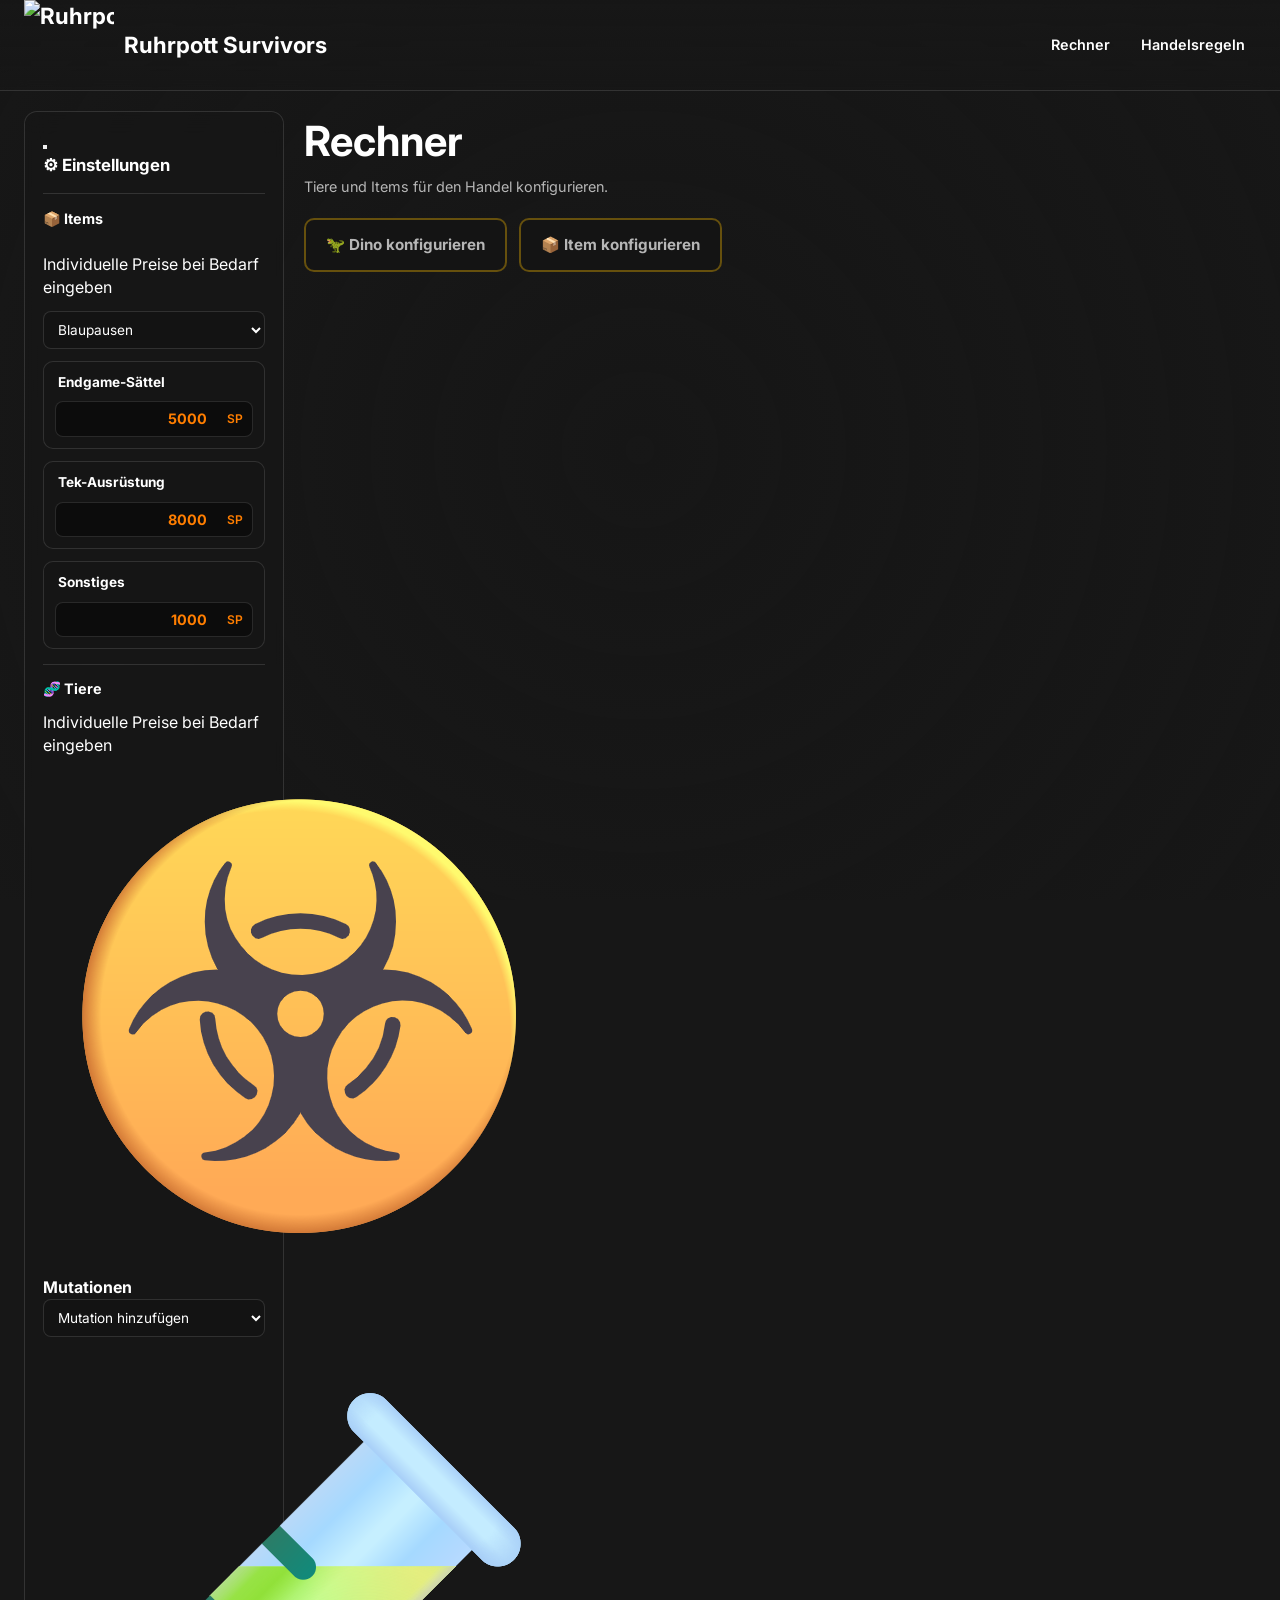
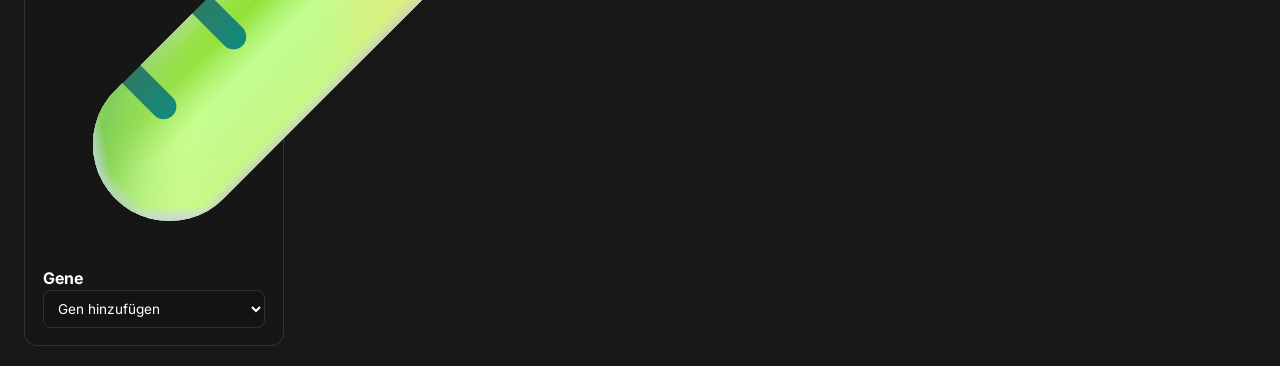
==== commit a057d970: "HTML anpassen" ====
--- a/rechner.html
+++ b/rechner.html
@@ -76,7 +76,20 @@
 
         <aside class="rechner-seitenleiste">
 
-            <h2>⚙ Rechner-Einstellungen</h2>
+            <!-- Seitenleiste ein-/ausklappen -->
+
+            <button
+                type="button"
+                class="seitenleiste-umschalter"
+                id="seitenleiste-umschalter"
+                aria-label="Seitenleiste ein- oder ausklappen"
+                aria-expanded="true"
+                title="Seitenleiste ein- oder ausklappen"
+            >
+                <span></span>
+            </button>
+
+            <h2>⚙ Einstellungen</h2>
 
             <!-- ========================================
                  ITEMS
@@ -85,79 +98,98 @@
             <section class="seitenleisten-bereich itempreise">
                 <h3>📦 Items</h3>
 
-                <div class="seitenleisten-unterbereich">
-                    <h4>Itempreise</h4>
-
-                    <!-- Itemstufe -->
-
-                    <div class="itempreis-stufe">
-                        <label for="itempreis-stufe">
-                            Itemstufe
-                        </label>
-                        <select id="itempreis-stufe">
-                            <option value="blaupausen">
-                                Blaupausen
-                            </option>
-                            <option value="konvertierbar">
-                                Konvertierbar
-                            </option>
-                            <option value="hergestellt">
-                                Hergestellt
-                            </option>
-                        </select>
-                    </div>
-
-                    <!-- Endgame-Sättel -->
-
-                    <div class="itempreis-gruppe">
-                        <h4>🐎 Endgame-Sättel</h4>
-                        <div class="preisfeld">
-                            <input
-                                type="number"
-                                id="preis-sattel"
-                                value="5000"
-                                min="5000"
-                                max="20000"
-                                step="100"
-                            >
-                            <span>SP</span>
-                        </div>
-                    </div>
-
-                    <!-- Tek-Ausrüstung -->
-
-                    <div class="itempreis-gruppe">
-                        <h4>🔩 Tek-Ausrüstung</h4>
-                        <div class="preisfeld">
-                            <input
-                                type="number"
-                                id="preis-tek"
-                                value="8000"
-                                min="8000"
-                                max="20000"
-                                step="100"
-                            >
-                            <span>SP</span>
-                        </div>
-                    </div>
-
-                    <!-- Sonstige BP -->
-
-                    <div class="itempreis-gruppe">
-                        <h4>📜 Sonstige BP</h4>
-                        <div class="preisfeld">
-                            <input
-                                type="number"
-                                id="preis-sonstige"
-                                value="1000"
-                                min="1000"
-                                max="20000"
-                                step="100"
-                            >
-                            <span>SP</span>
-                        </div>
+                <p class="seitenleisten-hinweis">
+                    Individuelle Preise bei Bedarf eingeben
+                </p>
+
+                <!-- Itemstufe -->
+
+                <div class="itempreis-stufe">
+                    <select id="itempreis-stufe">
+                        <option value="blaupausen">
+                            Blaupausen
+                        </option>
+                        <option value="konvertierbar">
+                            Konvertierbar
+                        </option>
+                        <option value="hergestellt">
+                            Hergestellt
+                        </option>
+                    </select>
+                </div>
+
+                <!-- Endgame-Sättel -->
+
+                <div class="itempreis-gruppe">
+                    <h4>
+                        <img
+                            src="assets/icons/items/endgame.png"
+                            alt=""
+                        >
+                        Endgame-Sättel
+                    </h4>
+
+                    <div class="preisfeld">
+                        <input
+                            type="number"
+                            id="preis-sattel"
+                            value="5000"
+                            min="5000"
+                            max="20000"
+                            step="100"
+                        >
+                        <span>SP</span>
                     </div>
                 </div>
+
+                <!-- Tek-Ausrüstung -->
+
+                <div class="itempreis-gruppe">
+                    <h4>
+                        <img
+                            src="assets/icons/items/tek.png"
+                            alt=""
+                        >
+                        Tek-Ausrüstung
+                    </h4>
+
+                    <div class="preisfeld">
+                        <input
+                            type="number"
+                            id="preis-tek"
+                            value="8000"
+                            min="8000"
+                            max="20000"
+                            step="100"
+                        >
+                        <span>SP</span>
+                    </div>
+                </div>
+
+                <!-- Sonstiges -->
+
+                <div class="itempreis-gruppe">
+                    <h4>
+                        <img
+                            src="assets/icons/items/sonstige.png"
+                            alt=""
+                        >
+                        Sonstiges
+                    </h4>
+
+                    <div class="preisfeld">
+                        <input
+                            type="number"
+                            id="preis-sonstige"
+                            value="1000"
+                            min="1000"
+                            max="20000"
+                            step="100"
+                        >
+                        <span>SP</span>
+                    </div>
+                </div>
+
             </section>
 
             <!-- ========================================
@@ -167,12 +199,23 @@
             <section class="seitenleisten-bereich tiere">
                 <h3>🧬 Tiere</h3>
 
+                <p class="seitenleisten-hinweis">
+                    Individuelle Preise bei Bedarf eingeben
+                </p>
+
                 <!-- ========================================
                      MUTATIONSAUSWAHL
                      ======================================== -->
 
                 <div class="seitenleisten-unterbereich">
-                    <h4>Mutationen</h4>
+
+                    <h4>
+                        <img
+                            src="assets/icons/tiere/mutation.png"
+                            alt=""
+                        >
+                        Mutationen
+                    </h4>
 
                     <div class="mutationsauswahl">
 
@@ -226,7 +269,14 @@
                      ======================================== -->
 
                 <div class="seitenleisten-unterbereich">
-                    <h4>Gene</h4>
+
+                    <h4>
+                        <img
+                            src="assets/icons/tiere/gen.png"
+                            alt=""
+                        >
+                        Gene
+                    </h4>
 
                     <div class="genauswahl">
                         <select id="gen-auswahl">
@@ -239,6 +289,7 @@
                             </option>
                         </select>
                     </div>
+
                 </div>
 
             </section>
@@ -317,11 +368,10 @@
                 <div class="konfigurator-box">
 
                     <!-- ========================================
-                         1. KATEGORIE
+                         KATEGORIE
                          ======================================== -->
 
                     <section class="kategorieauswahl">
-                        <h2>Kategorie</h2>
 
                         <div class="kategorie-buttons">
                             <!-- Kategorie-Buttons werden per JavaScript eingefügt -->
@@ -335,25 +385,23 @@
                         >
                             Lorem Ipsum
                         </div>
+
                     </section>
 
                     <!-- ========================================
-                         2. ANGABEN
+                         ANGABEN
                          ======================================== -->
 
                     <section class="rechner-bereich">
-                        <h2>Angaben</h2>
 
                         <div class="angaben-formular">
 
                             <!-- Tier-Suche -->
 
                             <div class="tier-suche">
-                                <label for="dino-suche-eingabe">
-                                    Tier suchen
-                                </label>
 
                                 <div class="dino-suche-eingabebereich">
+
                                     <input
                                         type="text"
                                         id="dino-suche-eingabe"
@@ -370,7 +418,9 @@
                                     >
                                         <!-- Treffer werden per JavaScript eingefügt -->
                                     </div>
+
                                 </div>
+
                             </div>
 
                             <!-- Level -->
@@ -379,6 +429,7 @@
                                 <label for="dino-level">
                                     Level
                                 </label>
+
                                 <input
                                     type="number"
                                     id="dino-level"
@@ -390,11 +441,13 @@
                             <!-- Abgabeart -->
 
                             <div class="angabe-gruppe">
+
                                 <span class="angabe-label">
                                     Abgabeart
                                 </span>
 
                                 <div class="angabe-optionen">
+
                                     <button
                                         type="button"
                                         class="angabe-option"
@@ -403,6 +456,7 @@
                                     >
                                         Baby
                                     </button>
+
                                     <button
                                         type="button"
                                         class="angabe-option"
@@ -411,17 +465,21 @@
                                     >
                                         Ausgewachsen
                                     </button>
+
                                 </div>
+
                             </div>
 
                             <!-- Geschlecht -->
 
                             <div class="angabe-gruppe">
+
                                 <span class="angabe-label">
                                     Geschlecht
                                 </span>
 
                                 <div class="angabe-optionen">
+
                                     <button
                                         type="button"
                                         class="angabe-option"
@@ -430,6 +488,7 @@
                                     >
                                         Weibchen
                                     </button>
+
                                     <button
                                         type="button"
                                         class="angabe-option"
@@ -438,6 +497,7 @@
                                     >
                                         Männchen
                                     </button>
+
                                     <button
                                         type="button"
                                         class="angabe-option"
@@ -446,17 +506,21 @@
                                     >
                                         Neutral
                                     </button>
+
                                 </div>
+
                             </div>
 
                             <!-- Kastration -->
 
                             <div class="angabe-gruppe">
+
                                 <span class="angabe-label">
                                     Kastration
                                 </span>
 
                                 <div class="angabe-optionen">
+
                                     <button
                                         type="button"
                                         class="angabe-option"
@@ -465,6 +529,7 @@
                                     >
                                         Ja
                                     </button>
+
                                     <button
                                         type="button"
                                         class="angabe-option"
@@ -473,17 +538,21 @@
                                     >
                                         Nein
                                     </button>
+
                                 </div>
+
                             </div>
 
                             <!-- Shiny -->
 
                             <div class="angabe-gruppe">
+
                                 <span class="angabe-label">
                                     Shiny
                                 </span>
 
                                 <div class="angabe-optionen">
+
                                     <button
                                         type="button"
                                         class="angabe-option"
@@ -492,6 +561,7 @@
                                     >
                                         Nein
                                     </button>
+
                                     <button
                                         type="button"
                                         class="angabe-option"
@@ -500,6 +570,7 @@
                                     >
                                         Ja
                                     </button>
+
                                     <button
                                         type="button"
                                         class="angabe-option"
@@ -508,17 +579,21 @@
                                     >
                                         Essenz
                                     </button>
+
                                 </div>
+
                             </div>
 
                             <!-- Rassenzusatz -->
 
                             <div class="angabe-gruppe">
+
                                 <span class="angabe-label">
                                     Rassenzusatz
                                 </span>
 
                                 <div class="angabe-optionen">
+
                                     <button
                                         type="button"
                                         class="angabe-option"
@@ -527,6 +602,7 @@
                                     >
                                         Aberrant
                                     </button>
+
                                     <button
                                         type="button"
                                         class="angabe-option"
@@ -535,6 +611,7 @@
                                     >
                                         X
                                     </button>
+
                                     <button
                                         type="button"
                                         class="angabe-option"
@@ -543,6 +620,7 @@
                                     >
                                         Y
                                     </button>
+
                                     <button
                                         type="button"
                                         class="angabe-option"
@@ -551,14 +629,17 @@
                                     >
                                         S
                                     </button>
+
                                 </div>
-                            </div>
-
-                        </div>
+
+                            </div>
+
+                        </div>
+
                     </section>
 
                     <!-- ========================================
-                         3. MUTATIONEN
+                         MUTATIONEN
                          ======================================== -->
 
                     <section
@@ -566,6 +647,7 @@
                         id="dino-mutationen"
                         hidden
                     >
+
                         <h2>Mutationen</h2>
 
                         <div
@@ -574,10 +656,11 @@
                         >
                             <!-- Aktivierte Mutations-Slider werden hier eingefügt -->
                         </div>
+
                     </section>
 
                     <!-- ========================================
-                         4. GENE
+                         GENE
                          ======================================== -->
 
                     <section
@@ -585,6 +668,7 @@
                         id="dino-gene"
                         hidden
                     >
+
                         <h2>Gene</h2>
 
                         <div
@@ -593,6 +677,7 @@
                         >
                             <!-- Ausgewählte Gene werden hier eingefügt -->
                         </div>
+
                     </section>
 
                     <!-- ========================================
@@ -600,12 +685,14 @@
                          ======================================== -->
 
                     <div class="dino-konfigurator-aktion">
+
                         <button
                             type="button"
                             id="tier-in-warenkorb"
                         >
                             🛒 Tier in den Warenkorb
                         </button>
+
                     </div>
 
                 </div>
@@ -639,11 +726,10 @@
                 <div class="konfigurator-box">
 
                     <!-- ========================================
-                         1. KATEGORIE
+                         KATEGORIE
                          ======================================== -->
 
                     <section class="item-kategorieauswahl">
-                        <h2>Kategorie</h2>
 
                         <div class="item-kategorie-buttons">
 
@@ -697,7 +783,7 @@
                     </section>
 
                     <!-- ========================================
-                         2. ITEM + MENGE
+                         ITEM + MENGE
                          ======================================== -->
 
                     <section class="rechner-bereich item-angaben">
@@ -707,10 +793,6 @@
                             <!-- Item-Suche -->
 
                             <div class="item-suche">
-
-                                <label for="item-suche-eingabe">
-                                    Item suchen
-                                </label>
 
                                 <input
                                     type="text"
@@ -754,7 +836,7 @@
                     </section>
 
                     <!-- ========================================
-                         3. HERSTELLUNGSART
+                         HERSTELLUNGSART
                          ======================================== -->
 
                     <section class="item-herstellungsart">
@@ -792,12 +874,12 @@
                     </section>
 
                     <!-- ========================================
-                         4. QUALITÄT + ITEMWERTE
+                         QUALITÄT + ITEMWERTE
                          ======================================== -->
 
                     <section class="item-qualitaet">
 
-                        <div class="item-qualitaet-layout">
+                        <div class="item-qualitaet-kopf">
 
                             <!-- Qualität -->
 
@@ -805,111 +887,107 @@
 
                                 <h2>Qualität</h2>
 
-                                <div class="item-qualitaet-buttons">
-
-                                    <!-- Obere Reihe -->
-
-                                    <button
-                                        type="button"
-                                        class="item-qualitaet-button"
-                                        data-qualitaet="primitiv"
-                                        data-englisch="Primitive"
-                                    >
-                                        Primitiv
-                                    </button>
-
-                                    <button
-                                        type="button"
-                                        class="item-qualitaet-button"
-                                        data-qualitaet="marode"
-                                        data-englisch="Ramshackle"
-                                    >
-                                        Marode
-                                    </button>
-
-                                    <button
-                                        type="button"
-                                        class="item-qualitaet-button"
-                                        data-qualitaet="fortschrittlich"
-                                        data-englisch="Apprentice"
-                                    >
-                                        Fortschrittlich
-                                    </button>
-
-                                    <!-- Untere Reihe -->
-
-                                    <button
-                                        type="button"
-                                        class="item-qualitaet-button"
-                                        data-qualitaet="geselle"
-                                        data-englisch="Journeyman"
-                                    >
-                                        Geselle
-                                    </button>
-
-                                    <button
-                                        type="button"
-                                        class="item-qualitaet-button"
-                                        data-qualitaet="meisterhaft"
-                                        data-englisch="Mastercraft"
-                                    >
-                                        Meisterhaft
-                                    </button>
-
-                                    <button
-                                        type="button"
-                                        class="item-qualitaet-button"
-                                        data-qualitaet="ueberragend"
-                                        data-englisch="Ascendant"
-                                    >
-                                        Überragend
-                                    </button>
-
-                                </div>
-
-                            </div>
-
-                            <!-- Itemwerte -->
-
-                            <div class="item-werte">
-
-                                <!-- Rüstungswert -->
-
-                                <div class="item-wert">
-
-                                    <label for="item-ruestungswert">
-                                        Rüstungswert
-                                    </label>
-
-                                    <input
-                                        type="number"
-                                        id="item-ruestungswert"
-                                        min="0"
-                                        step="0.1"
-                                        placeholder="Optional"
-                                    >
-
-                                </div>
-
-                                <!-- Itemrating -->
-
-                                <div class="item-wert">
-
-                                    <label for="itemrating">
-                                        Itemrating
-                                    </label>
-
-                                    <input
-                                        type="number"
-                                        id="itemrating"
-                                        min="0"
-                                        step="0.1"
-                                        placeholder="Optional"
-                                    >
-
-                                </div>
-
-                            </div>
+                            </div>
+
+                            <!-- Rüstungswert -->
+
+                            <div class="item-wert">
+
+                                <label for="item-ruestungswert">
+                                    Rüstungswert
+                                </label>
+
+                                <input
+                                    type="number"
+                                    id="item-ruestungswert"
+                                    min="0"
+                                    step="0.1"
+                                    placeholder="Optional"
+                                >
+
+                            </div>
+
+                            <!-- Itemrating -->
+
+                            <div class="item-wert">
+
+                                <label for="itemrating">
+                                    Itemrating
+                                </label>
+
+                                <input
+                                    type="number"
+                                    id="itemrating"
+                                    min="0"
+                                    step="0.1"
+                                    placeholder="Optional"
+                                >
+
+                            </div>
+
+                        </div>
+
+                        <!-- Qualitätsauswahl -->
+
+                        <div class="item-qualitaet-buttons">
+
+                            <!-- Obere Reihe -->
+
+                            <button
+                                type="button"
+                                class="item-qualitaet-button"
+                                data-qualitaet="primitiv"
+                                data-englisch="Primitive"
+                            >
+                                Primitiv
+                            </button>
+
+                            <button
+                                type="button"
+                                class="item-qualitaet-button"
+                                data-qualitaet="marode"
+                                data-englisch="Ramshackle"
+                            >
+                                Marode
+                            </button>
+
+                            <button
+                                type="button"
+                                class="item-qualitaet-button"
+                                data-qualitaet="fortschrittlich"
+                                data-englisch="Apprentice"
+                            >
+                                Fortschrittlich
+                            </button>
+
+                            <!-- Untere Reihe -->
+
+                            <button
+                                type="button"
+                                class="item-qualitaet-button"
+                                data-qualitaet="geselle"
+                                data-englisch="Journeyman"
+                            >
+                                Geselle
+                            </button>
+
+                            <button
+                                type="button"
+                                class="item-qualitaet-button"
+                                data-qualitaet="meisterhaft"
+                                data-englisch="Mastercraft"
+                            >
+                                Meisterhaft
+                            </button>
+
+                            <button
+                                type="button"
+                                class="item-qualitaet-button"
+                                data-qualitaet="ueberragend"
+                                data-englisch="Ascendant"
+                            >
+                                Überragend
+                            </button>
 
                         </div>
 
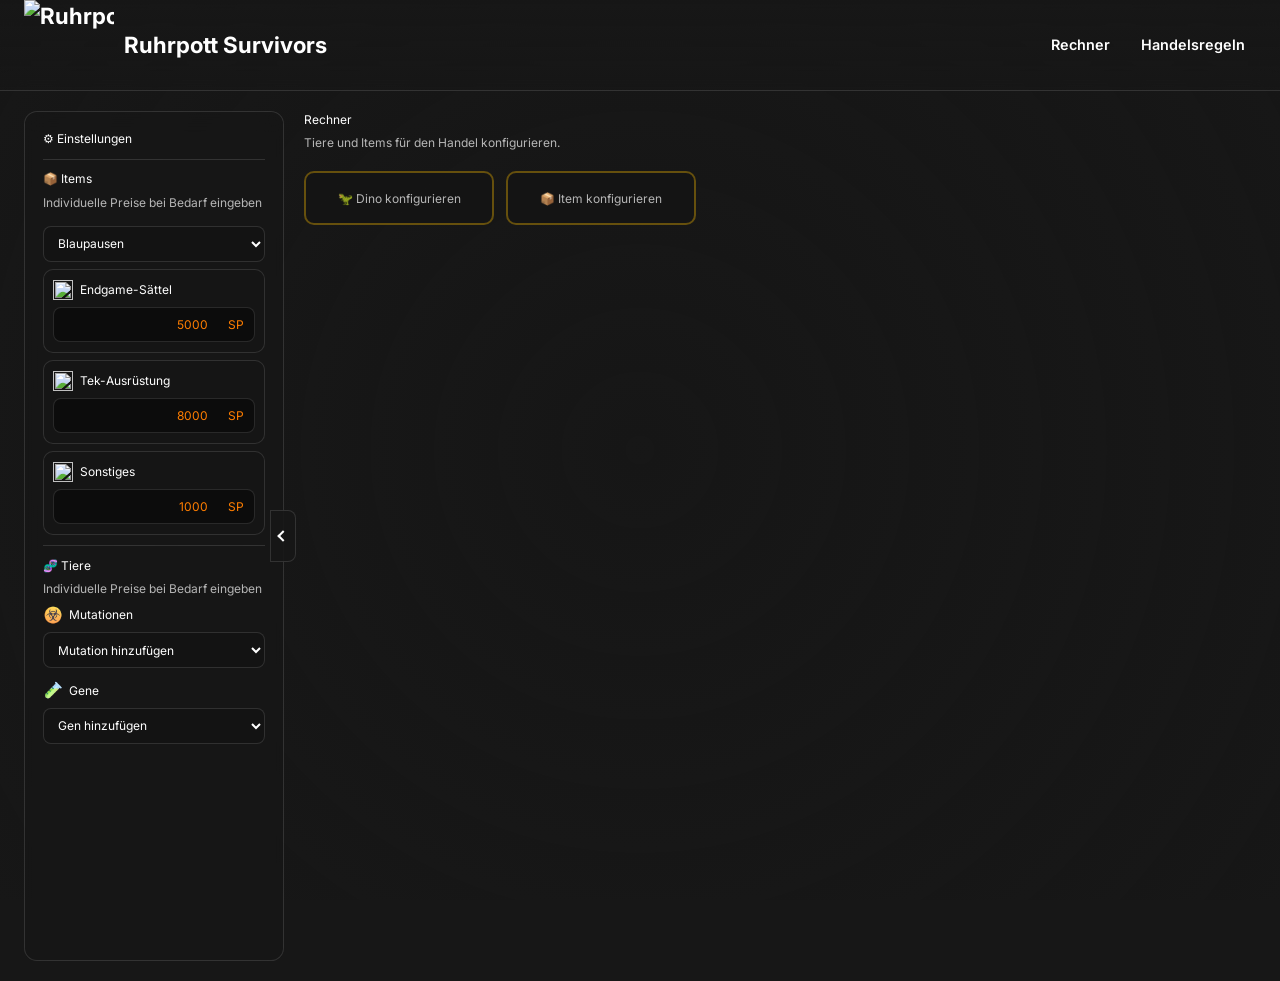
==== commit a1553b95: "Optik Änderung" ====
--- a/rechner.html
+++ b/rechner.html
@@ -783,7 +783,7 @@
                     </section>
 
                     <!-- ========================================
-                         ITEM + MENGE
+                         ITEM + MENGE + ITEMWERTE
                          ======================================== -->
 
                     <section class="rechner-bereich item-angaben">
@@ -831,67 +831,9 @@
 
                             </div>
 
-                        </div>
-
-                    </section>
-
-                    <!-- ========================================
-                         HERSTELLUNGSART
-                         ======================================== -->
-
-                    <section class="item-herstellungsart">
-
-                        <h2>Herstellungsart</h2>
-
-                        <div class="item-herstellungsart-buttons">
-
-                            <button
-                                type="button"
-                                class="item-herstellungsart-button"
-                                data-herstellungsart="blaupause"
-                            >
-                                📜 Blaupause
-                            </button>
-
-                            <button
-                                type="button"
-                                class="item-herstellungsart-button"
-                                data-herstellungsart="konvertierbar"
-                            >
-                                🔄 Konvertierbar
-                            </button>
-
-                            <button
-                                type="button"
-                                class="item-herstellungsart-button"
-                                data-herstellungsart="hergestellt"
-                            >
-                                🔨 Hergestellt
-                            </button>
-
-                        </div>
-
-                    </section>
-
-                    <!-- ========================================
-                         QUALITÄT + ITEMWERTE
-                         ======================================== -->
-
-                    <section class="item-qualitaet">
-
-                        <div class="item-qualitaet-kopf">
-
-                            <!-- Qualität -->
-
-                            <div class="item-qualitaet-bereich">
-
-                                <h2>Qualität</h2>
-
-                            </div>
-
                             <!-- Rüstungswert -->
 
-                            <div class="item-wert">
+                            <div class="item-menge item-wert-oben">
 
                                 <label for="item-ruestungswert">
                                     Rüstungswert
@@ -909,7 +851,7 @@
 
                             <!-- Itemrating -->
 
-                            <div class="item-wert">
+                            <div class="item-menge item-wert-oben">
 
                                 <label for="itemrating">
                                     Itemrating
@@ -927,6 +869,54 @@
 
                         </div>
 
+                    </section>
+
+                    <!-- ========================================
+                         HERSTELLUNGSART
+                         ======================================== -->
+
+                    <section class="item-herstellungsart">
+
+                        <h2>Herstellungsart</h2>
+
+                        <div class="item-herstellungsart-buttons">
+
+                            <button
+                                type="button"
+                                class="item-herstellungsart-button"
+                                data-herstellungsart="blaupause"
+                            >
+                                📜 Blaupause
+                            </button>
+
+                            <button
+                                type="button"
+                                class="item-herstellungsart-button"
+                                data-herstellungsart="konvertierbar"
+                            >
+                                🔄 Konvertierbar
+                            </button>
+
+                            <button
+                                type="button"
+                                class="item-herstellungsart-button"
+                                data-herstellungsart="hergestellt"
+                            >
+                                🔨 Hergestellt
+                            </button>
+
+                        </div>
+
+                    </section>
+
+                    <!-- ========================================
+                         QUALITÄT
+                         ======================================== -->
+
+                    <section class="item-qualitaet">
+
+                        <h2>Qualität</h2>
+
                         <!-- Qualitätsauswahl -->
 
                         <div class="item-qualitaet-buttons">
--- a/css/style.css
+++ b/css/style.css
@@ -342,6 +342,9 @@
     display: grid;
     grid-template-columns: 260px minmax(0, 1fr);
     gap: 1.25rem;
+    font-size: 12px;
+    font-weight: 400;
+    font-style: normal;
 }
 
 /* ========================================
@@ -349,28 +352,148 @@
    ======================================== */
 
 .rechner-seitenleiste {
+    position: relative;
     min-height: 850px;
     padding: 1.1rem;
     background: var(--glasflaeche);
     border: 1px solid var(--rahmen);
     border-radius: 13px;
     backdrop-filter: blur(12px);
+    font-size: 12px;
+    font-weight: 400;
+    font-style: normal;
+    transition:
+        width 0.25s ease,
+        min-width 0.25s ease,
+        padding 0.25s ease,
+        background 0.25s ease,
+        border-color 0.25s ease;
 }
 
 .rechner-seitenleiste h2 {
-    margin-bottom: 1rem;
-    font-size: 1.05rem;
+    margin-bottom: 0.75rem;
+    font-size: 12px;
+    font-weight: 400;
+    font-style: normal;
 }
 
 .seitenleisten-bereich {
-    padding-top: 0.9rem;
-    margin-top: 0.9rem;
+    padding-top: 0.65rem;
+    margin-top: 0.65rem;
     border-top: 1px solid var(--rahmen);
 }
 
 .seitenleisten-bereich h3 {
-    margin-bottom: 0.7rem;
-    font-size: 0.9rem;
+    margin-bottom: 0.45rem;
+    font-size: 12px;
+    font-weight: 400;
+    font-style: normal;
+}
+
+.seitenleisten-hinweis {
+    margin-bottom: 0.45rem;
+    color: var(--schrift-gedeckt);
+    font-size: 12px;
+    font-weight: 400;
+    font-style: normal;
+    line-height: 1.35;
+}
+
+/* ========================================
+   SEITENLEISTE – UNTERÜBERSCHRIFTEN
+   ======================================== */
+
+.rechner-seitenleiste h4 {
+    display: flex;
+    align-items: center;
+    gap: 0.4rem;
+    margin-bottom: 0.45rem;
+    color: var(--schrift);
+    font-size: 12px;
+    font-weight: 400;
+    font-style: normal;
+}
+
+.rechner-seitenleiste h4 img {
+    width: 20px;
+    height: 20px;
+    object-fit: contain;
+    flex-shrink: 0;
+}
+
+/* ========================================
+   SEITENLEISTE – UMSCHALTER
+   ======================================== */
+
+.seitenleiste-umschalter {
+    position: absolute;
+    top: 50%;
+    right: -13px;
+    z-index: 50;
+    display: flex;
+    align-items: center;
+    justify-content: center;
+    width: 26px;
+    height: 52px;
+    padding: 0;
+    color: var(--schrift);
+    background: rgba(23, 23, 23, 0.90);
+    border: 1px solid var(--rahmen);
+    border-radius: 0 8px 8px 0;
+    cursor: pointer;
+    transform: translateY(-50%);
+    transition:
+        background 0.2s ease,
+        border-color 0.2s ease,
+        box-shadow 0.2s ease;
+}
+
+.seitenleiste-umschalter:hover {
+    background: rgba(44, 42, 41, 0.95);
+    border-color: var(--orange);
+    box-shadow:
+        0 0 10px rgba(255, 126, 0, 0.12);
+}
+
+.seitenleiste-umschalter span {
+    display: block;
+    width: 8px;
+    height: 8px;
+    border-right: 2px solid var(--schrift);
+    border-bottom: 2px solid var(--schrift);
+    transform: rotate(135deg);
+    transition:
+        transform 0.25s ease;
+}
+
+/* ========================================
+   SEITENLEISTE – EINGEKLAPPT
+   ======================================== */
+
+.rechner.seitenleiste-eingeklappt {
+    grid-template-columns: 28px minmax(0, 1fr);
+}
+
+.rechner.seitenleiste-eingeklappt .rechner-seitenleiste {
+    width: 28px;
+    min-width: 28px;
+    padding: 0;
+    background: transparent;
+    border-color: transparent;
+    backdrop-filter: none;
+    overflow: visible;
+}
+
+.rechner.seitenleiste-eingeklappt .rechner-seitenleiste > *:not(.seitenleiste-umschalter) {
+    display: none;
+}
+
+.rechner.seitenleiste-eingeklappt .seitenleiste-umschalter {
+    right: -13px;
+}
+
+.rechner.seitenleiste-eingeklappt .seitenleiste-umschalter span {
+    transform: rotate(-45deg);
 }
 
 /* ========================================
@@ -387,12 +510,16 @@
 
 .rechner-kopf h1 {
     margin-bottom: 0.35rem;
-    font-size: clamp(1.8rem, 4vw, 2.6rem);
+    font-size: 12px;
+    font-weight: 400;
+    font-style: normal;
 }
 
 .rechner-kopf p {
     color: var(--schrift-gedeckt);
-    font-size: 0.9rem;
+    font-size: 12px;
+    font-weight: 400;
+    font-style: normal;
 }
 
 /* ========================================
@@ -417,8 +544,9 @@
     border-radius: 10px;
     cursor: pointer;
     font-family: inherit;
-    font-size: 0.95rem;
-    font-weight: 700;
+    font-size: 12px;
+    font-weight: 400;
+    font-style: normal;
     transition:
         border-color 0.2s ease,
         background 0.2s ease,
@@ -467,6 +595,9 @@
     border: 1px solid var(--rahmen);
     border-radius: 13px;
     backdrop-filter: blur(12px);
+    font-size: 12px;
+    font-weight: 400;
+    font-style: normal;
 }
 
 /* Abstand zwischen Tier- und Item-Konfigurator */
@@ -497,8 +628,9 @@
     border-radius: 7px;
     cursor: pointer;
     font-family: inherit;
-    font-size: 1.25rem;
-    font-weight: 700;
+    font-size: 12px;
+    font-weight: 400;
+    font-style: normal;
     line-height: 1;
     transition:
         background 0.2s ease,
@@ -513,6 +645,14 @@
     box-shadow:
         0 0 10px rgba(239, 50, 0, 0.35);
     transform: scale(1.04);
+}
+
+/* ========================================
+   DINO-KATEGORIEAUSWAHL
+   ======================================== */
+
+.dino-konfigurator .kategorieauswahl {
+    margin-bottom: 0.85rem;
 }
 
 /* ========================================
@@ -533,16 +673,15 @@
     border-radius: 10px;
 }
 
-/* Eingabefeld und Suchergebnisse */
-
 .dino-suche-eingabebereich {
     position: relative;
 }
 
 .dino-suche label {
     color: var(--schrift-gedeckt);
-    font-size: 0.75rem;
-    font-weight: 600;
+    font-size: 12px;
+    font-weight: 400;
+    font-style: normal;
 }
 
 #dino-suche-eingabe {
@@ -554,7 +693,9 @@
     border-radius: 8px;
     outline: none;
     font-family: inherit;
-    font-size: 0.82rem;
+    font-size: 12px;
+    font-weight: 400;
+    font-style: normal;
     transition:
         border-color 0.2s ease,
         background 0.2s ease,
@@ -594,7 +735,9 @@
     cursor: pointer;
     text-align: left;
     font-family: inherit;
-    font-size: 0.8rem;
+    font-size: 12px;
+    font-weight: 400;
+    font-style: normal;
     transition:
         background 0.2s ease,
         border-color 0.2s ease,
@@ -622,11 +765,6 @@
     backdrop-filter: none;
 }
 
-/*
-   Auch die allgemeinen Rechner-Bereiche werden im
-   Item-Konfigurator ohne eigene Box dargestellt.
-*/
-
 .item-konfigurator .rechner-bereich {
     margin-bottom: 0.85rem;
     padding: 0;
@@ -644,12 +782,13 @@
 .item-werte h2,
 .item-menge h2 {
     margin-bottom: 0.55rem;
-    font-size: 0.9rem;
-    font-weight: 600;
-}
-
-/* ========================================
-   ITEM + MENGE
+    font-size: 12px;
+    font-weight: 400;
+    font-style: normal;
+}
+
+/* ========================================
+   ITEM + MENGE + WERTE
    ======================================== */
 
 .item-suche-menge {
@@ -668,19 +807,17 @@
     z-index: 100;
     display: flex;
     flex-direction: column;
-    gap: 0.35rem;
+    gap: 0;
     width: min(100%, 360px);
     margin-bottom: 0;
-    padding: 0.65rem;
-    background: rgba(20, 20, 20, 0.45);
-    border: 1px solid var(--rahmen);
-    border-radius: 10px;
+    padding: 0;
+    background: transparent;
+    border: none;
+    border-radius: 0;
 }
 
 .item-suche label {
-    color: var(--schrift-gedeckt);
-    font-size: 0.75rem;
-    font-weight: 600;
+    display: none;
 }
 
 #item-suche-eingabe {
@@ -692,7 +829,9 @@
     border-radius: 8px;
     outline: none;
     font-family: inherit;
-    font-size: 0.82rem;
+    font-size: 12px;
+    font-weight: 400;
+    font-style: normal;
     transition:
         border-color 0.2s ease,
         background 0.2s ease,
@@ -732,7 +871,9 @@
     cursor: pointer;
     text-align: left;
     font-family: inherit;
-    font-size: 0.8rem;
+    font-size: 12px;
+    font-weight: 400;
+    font-style: normal;
     transition:
         background 0.2s ease,
         border-color 0.2s ease,
@@ -746,7 +887,7 @@
 }
 
 /* ========================================
-   MENGE
+   MENGE / RÜSTUNGSWERT / ITEMRATING
    ======================================== */
 
 .item-menge {
@@ -757,14 +898,24 @@
     margin-bottom: 0;
 }
 
+.item-menge.item-wert-oben {
+    width: 115px;
+}
+
 .item-menge label {
     color: var(--schrift-gedeckt);
-    font-size: 0.75rem;
-    font-weight: 600;
-}
-
-#item-menge {
-    width: 90px;
+    font-size: 12px;
+    font-weight: 400;
+    font-style: normal;
+    white-space: nowrap;
+}
+
+#item-menge,
+#item-ruestungswert,
+#itemrating {
+    width: 100%;
+    height: auto;
+    min-height: 33px;
     padding: 0.5rem 0.6rem;
     background: rgba(20, 20, 20, 0.75);
     color: var(--schrift);
@@ -772,7 +923,9 @@
     border-radius: 8px;
     outline: none;
     font-family: inherit;
-    font-size: 0.82rem;
+    font-size: 12px;
+    font-weight: 400;
+    font-style: normal;
     text-align: left;
     appearance: textfield;
     transition:
@@ -781,7 +934,9 @@
         box-shadow 0.2s ease;
 }
 
-#item-menge:focus {
+#item-menge:focus,
+#item-ruestungswert:focus,
+#itemrating:focus {
     border-color: var(--orange);
     background: rgba(20, 20, 20, 0.9);
     box-shadow:
@@ -789,7 +944,11 @@
 }
 
 #item-menge::-webkit-inner-spin-button,
-#item-menge::-webkit-outer-spin-button {
+#item-menge::-webkit-outer-spin-button,
+#item-ruestungswert::-webkit-inner-spin-button,
+#item-ruestungswert::-webkit-outer-spin-button,
+#itemrating::-webkit-inner-spin-button,
+#itemrating::-webkit-outer-spin-button {
     margin: 0;
     opacity: 0;
 }
@@ -821,8 +980,9 @@
     overflow: hidden;
     cursor: pointer;
     font-family: inherit;
-    font-size: 0.85rem;
-    font-weight: 600;
+    font-size: 12px;
+    font-weight: 400;
+    font-style: normal;
     transition:
         transform 0.2s ease,
         border-color 0.2s ease,
@@ -843,6 +1003,9 @@
     position: relative;
     z-index: 1;
     white-space: nowrap;
+    font-size: 12px;
+    font-weight: 400;
+    font-style: normal;
 }
 
 .item-kategorie-button:hover {
@@ -854,7 +1017,7 @@
 }
 
 .item-kategorie-button.aktiv {
-    border: 3px solid var(--orange);
+    border: 2px solid var(--orange);
     background:
         linear-gradient(
             135deg,
@@ -903,8 +1066,9 @@
     background: rgba(255, 191, 0, 0.10);
     border: 1px solid var(--gelb);
     border-radius: 7px;
-    font-size: 0.8rem;
-    font-weight: 600;
+    font-size: 12px;
+    font-weight: 400;
+    font-style: normal;
     line-height: 1.4;
     box-shadow:
         0 0 10px rgba(255, 191, 0, 0.08);
@@ -934,8 +1098,9 @@
     border-radius: 8px;
     cursor: pointer;
     font-family: inherit;
-    font-size: 0.8rem;
-    font-weight: 600;
+    font-size: 12px;
+    font-weight: 400;
+    font-style: normal;
     transition:
         color 0.2s ease,
         border-color 0.2s ease,
@@ -966,17 +1131,23 @@
 }
 
 /* ========================================
-   ITEM-QUALITÄT + ITEMWERTE
+   ITEM-QUALITÄT
    ======================================== */
 
 .item-qualitaet {
+    display: block;
     margin-bottom: 0.85rem;
 }
 
-.item-qualitaet-layout {
-    display: flex;
-    align-items: flex-end;
-    gap: 1rem;
+.item-qualitaet h2 {
+    margin-bottom: 0.55rem;
+    font-size: 12px;
+    font-weight: 400;
+    font-style: normal;
+}
+
+.item-qualitaet-kopf {
+    display: block;
 }
 
 .item-qualitaet-bereich {
@@ -985,16 +1156,74 @@
 
 .item-qualitaet-bereich h2 {
     margin-bottom: 0.55rem;
-}
-
-/* ========================================
-   ITEM-QUALITÄT
+    font-size: 12px;
+    font-weight: 400;
+    font-style: normal;
+}
+
+/* ========================================
+   ITEM-WERTE
+   ======================================== */
+
+.item-wert {
+    display: flex;
+    align-items: center;
+    gap: 0.4rem;
+    width: auto;
+    min-width: 0;
+    white-space: nowrap;
+}
+
+.item-wert label {
+    color: var(--schrift-gedeckt);
+    font-size: 12px;
+    font-weight: 400;
+    font-style: normal;
+    white-space: nowrap;
+}
+
+.item-wert input {
+    width: 115px;
+    min-height: 33px;
+    padding: 0.5rem 0.6rem;
+    background: rgba(20, 20, 20, 0.75);
+    color: var(--schrift);
+    border: 1px solid var(--rahmen);
+    border-radius: 8px;
+    outline: none;
+    font-family: inherit;
+    font-size: 12px;
+    font-weight: 400;
+    font-style: normal;
+    appearance: textfield;
+    transition:
+        border-color 0.2s ease,
+        background 0.2s ease,
+        box-shadow 0.2s ease;
+}
+
+.item-wert input:focus {
+    border-color: var(--orange);
+    background: rgba(20, 20, 20, 0.9);
+    box-shadow:
+        0 0 0 1px rgba(255, 126, 0, 0.12);
+}
+
+.item-wert input::-webkit-inner-spin-button,
+.item-wert input::-webkit-outer-spin-button {
+    margin: 0;
+    opacity: 0;
+}
+
+/* ========================================
+   ITEM-QUALITÄTSBUTTONS
    ======================================== */
 
 .item-qualitaet-buttons {
     display: grid;
     grid-template-columns: repeat(3, minmax(105px, 1fr));
     gap: 0.5rem;
+    width: 100%;
 }
 
 .item-qualitaet-button {
@@ -1007,8 +1236,9 @@
     border-radius: 8px;
     cursor: pointer;
     font-family: inherit;
-    font-size: 0.8rem;
-    font-weight: 600;
+    font-size: 12px;
+    font-weight: 400;
+    font-style: normal;
     transition:
         color 0.2s ease,
         border-color 0.2s ease,
@@ -1024,126 +1254,70 @@
     transform: translateY(-1px);
 }
 
-/* Primitiv */
+/* Primitiv – #C0C0C0 */
 
 .item-qualitaet-button[data-qualitaet="primitiv"].aktiv {
-    color: #C8CACA;
-    border-color: #C8CACA;
-    background: rgba(200, 202, 202, 0.08);
-    box-shadow:
-        0 0 0 1px rgba(200, 202, 202, 0.12),
-        0 0 10px rgba(200, 202, 202, 0.12);
-}
-
-/* Marode */
+    color: #C0C0C0;
+    border-color: #C0C0C0;
+    background: rgba(192, 192, 192, 0.08);
+    box-shadow:
+        0 0 0 1px rgba(192, 192, 192, 0.12),
+        0 0 10px rgba(192, 192, 192, 0.12);
+}
+
+/* Marode – #00FF00 */
 
 .item-qualitaet-button[data-qualitaet="marode"].aktiv {
-    color: #1EFF00;
-    border-color: #1EFF00;
-    background: rgba(30, 255, 0, 0.07);
-    box-shadow:
-        0 0 0 1px rgba(30, 255, 0, 0.12),
-        0 0 10px rgba(30, 255, 0, 0.12);
-}
-
-/* Fortschrittlich */
+    color: #00FF00;
+    border-color: #00FF00;
+    background: rgba(0, 255, 0, 0.07);
+    box-shadow:
+        0 0 0 1px rgba(0, 255, 0, 0.12),
+        0 0 10px rgba(0, 255, 0, 0.12);
+}
+
+/* Fortgeschritten – #0000FF */
 
 .item-qualitaet-button[data-qualitaet="fortschrittlich"].aktiv {
-    color: #0070DD;
-    border-color: #0070DD;
-    background: rgba(0, 112, 221, 0.08);
-    box-shadow:
-        0 0 0 1px rgba(0, 112, 221, 0.12),
-        0 0 10px rgba(0, 112, 221, 0.12);
-}
-
-/* Überragend */
+    color: #0000FF;
+    border-color: #0000FF;
+    background: rgba(0, 0, 255, 0.08);
+    box-shadow:
+        0 0 0 1px rgba(0, 0, 255, 0.12),
+        0 0 10px rgba(0, 0, 255, 0.12);
+}
+
+/* Geselle – #FF00FF */
+
+.item-qualitaet-button[data-qualitaet="geselle"].aktiv {
+    color: #FF00FF;
+    border-color: #FF00FF;
+    background: rgba(255, 0, 255, 0.08);
+    box-shadow:
+        0 0 0 1px rgba(255, 0, 255, 0.12),
+        0 0 10px rgba(255, 0, 255, 0.12);
+}
+
+/* Meisterhaft – #FFFF00 */
+
+.item-qualitaet-button[data-qualitaet="meisterhaft"].aktiv {
+    color: #FFFF00;
+    border-color: #FFFF00;
+    background: rgba(255, 255, 0, 0.08);
+    box-shadow:
+        0 0 0 1px rgba(255, 255, 0, 0.12),
+        0 0 10px rgba(255, 255, 0, 0.12);
+}
+
+/* Überragend – #00FFFF */
 
 .item-qualitaet-button[data-qualitaet="ueberragend"].aktiv {
-    color: #A335EE;
-    border-color: #A335EE;
-    background: rgba(163, 53, 238, 0.08);
-    box-shadow:
-        0 0 0 1px rgba(163, 53, 238, 0.12),
-        0 0 10px rgba(163, 53, 238, 0.12);
-}
-
-/* Meisterhaft */
-
-.item-qualitaet-button[data-qualitaet="meisterhaft"].aktiv {
-    color: #B6AC4C;
-    border-color: #B6AC4C;
-    background: rgba(182, 172, 76, 0.08);
-    box-shadow:
-        0 0 0 1px rgba(182, 172, 76, 0.12),
-        0 0 10px rgba(182, 172, 76, 0.12);
-}
-
-/* Geselle */
-
-.item-qualitaet-button[data-qualitaet="geselle"].aktiv {
     color: #00FFFF;
     border-color: #00FFFF;
     background: rgba(0, 255, 255, 0.07);
     box-shadow:
         0 0 0 1px rgba(0, 255, 255, 0.12),
         0 0 10px rgba(0, 255, 255, 0.12);
-}
-
-/* ========================================
-   ITEMWERTE
-   ======================================== */
-
-.item-werte {
-    display: flex;
-    align-items: flex-end;
-    gap: 0.65rem;
-    flex-shrink: 0;
-}
-
-.item-wert {
-    display: flex;
-    flex-direction: column;
-    gap: 0.35rem;
-    width: 115px;
-}
-
-.item-wert label {
-    color: var(--schrift-gedeckt);
-    font-size: 0.75rem;
-    font-weight: 600;
-    white-space: nowrap;
-}
-
-.item-wert input {
-    width: 115px;
-    height: 40px;
-    padding: 0.5rem 0.6rem;
-    background: rgba(20, 20, 20, 0.75);
-    color: var(--schrift);
-    border: 1px solid var(--rahmen);
-    border-radius: 8px;
-    outline: none;
-    font-family: inherit;
-    font-size: 0.8rem;
-    appearance: textfield;
-    transition:
-        border-color 0.2s ease,
-        background 0.2s ease,
-        box-shadow 0.2s ease;
-}
-
-.item-wert input:focus {
-    border-color: var(--orange);
-    background: rgba(20, 20, 20, 0.9);
-    box-shadow:
-        0 0 0 1px rgba(255, 126, 0, 0.12);
-}
-
-.item-wert input::-webkit-inner-spin-button,
-.item-wert input::-webkit-outer-spin-button {
-    margin: 0;
-    opacity: 0;
 }
 
 /* ========================================
@@ -1172,8 +1346,9 @@
     overflow: hidden;
     cursor: pointer;
     font-family: inherit;
-    font-size: 0.82rem;
-    font-weight: 700;
+    font-size: 12px;
+    font-weight: 400;
+    font-style: normal;
     box-shadow:
         0 0 0 1px rgba(255, 191, 0, 0.05);
     transition:
@@ -1250,8 +1425,9 @@
     background: rgba(255, 191, 0, 0.10);
     border: 1px solid var(--gelb);
     border-radius: 7px;
-    font-size: 0.8rem;
-    font-weight: 600;
+    font-size: 12px;
+    font-weight: 400;
+    font-style: normal;
     line-height: 1.4;
     white-space: pre-line;
     box-shadow:
@@ -1284,8 +1460,9 @@
     overflow: hidden;
     cursor: pointer;
     font-family: inherit;
-    font-size: 0.82rem;
-    font-weight: 700;
+    font-size: 12px;
+    font-weight: 400;
+    font-style: normal;
     box-shadow:
         0 0 0 1px rgba(255, 191, 0, 0.05);
     transition:
@@ -1352,132 +1529,18 @@
 }
 
 /* ========================================
-   RESPONSIVES RECHNER-LAYOUT
-   ======================================== */
-
-@media (max-width: 900px) {
-    .rechner {
-        grid-template-columns: 1fr;
-        padding: 1rem;
-    }
-
-    .rechner-seitenleiste {
-        width: 100%;
-    }
-
-    .rechner-auswahl {
-        flex-wrap: wrap;
-    }
-}
-
-@media (max-width: 600px) {
-    .rechner {
-        padding: 0.75rem;
-    }
-
-    .rechner-seitenleiste,
-    .kategorieauswahl,
-    .rechner-eingaben,
-    .rechner-bereich,
-    .rechner-mutationen,
-    .rechner-aktionen,
-    .rechner-ergebnis {
-        padding: 0.9rem;
-        border-radius: 11px;
-    }
-
-    .rechner-auswahl {
-        gap: 0.5rem;
-    }
-
-    .rechner-auswahl button {
-        min-width: 0;
-        flex: 1 1 140px;
-        padding: 0.75rem 0.8rem;
-        font-size: 0.85rem;
-    }
-
-    .dino-konfigurator,
-    .item-konfigurator {
-        padding: 0.9rem;
-        border-radius: 11px;
-    }
-
-    .dino-konfigurator-schliessen,
-    .item-konfigurator-schliessen {
-        top: 0.45rem;
-        right: 0.45rem;
-    }
-
-    .dino-suche {
-        width: 100%;
-        max-width: 360px;
-    }
-
-    #tier-in-warenkorb,
-    #item-in-warenkorb {
-        width: 100%;
-    }
-
-    .item-suche-menge {
-        align-items: flex-end;
-        flex-wrap: wrap;
-    }
-
-    .item-suche {
-        flex: 1 1 250px;
-        width: auto;
-        max-width: 360px;
-    }
-
-    .item-menge {
-        flex: 0 0 90px;
-        width: 90px;
-    }
-
-    .item-kategorie-buttons,
-    .item-herstellungsart-buttons {
-        width: 100%;
-    }
-
-    .item-kategorie-button,
-    .item-herstellungsart-button {
-        flex: 1 1 auto;
-    }
-
-    .item-qualitaet-layout {
-        flex-direction: column;
-        align-items: stretch;
-        gap: 0.9rem;
-    }
-
-    .item-qualitaet-buttons {
-        grid-template-columns: repeat(3, minmax(0, 1fr));
-        width: 100%;
-    }
-
-    .item-werte {
-        width: 100%;
-    }
-
-    .item-wert {
-        flex: 1 1 0;
-        width: auto;
-    }
-
-    .item-wert input {
-        width: 100%;
-    }
-}
-
-/* ========================================
    ITEMPREISE
    ======================================== */
 
 .itempreise {
     display: flex;
     flex-direction: column;
-    gap: 0.75rem;
+    gap: 0;
+}
+
+.itempreise > .itempreis-stufe,
+.itempreise > .itempreis-gruppe {
+    margin-top: 0.45rem;
 }
 
 /* ========================================
@@ -1487,11 +1550,13 @@
 .itempreis-stufe {
     display: flex;
     flex-direction: column;
-    gap: 0.4rem;
+    gap: 0.3rem;
 }
 
 .itempreis-stufe label {
-    font-size: 0.75rem;
+    font-size: 12px;
+    font-weight: 400;
+    font-style: normal;
     color: var(--schrift-gedeckt);
 }
 
@@ -1505,7 +1570,9 @@
     outline: none;
     cursor: pointer;
     font-family: inherit;
-    font-size: 0.85rem;
+    font-size: 12px;
+    font-weight: 400;
+    font-style: normal;
     transition:
         border-color 0.2s ease,
         box-shadow 0.2s ease;
@@ -1522,15 +1589,17 @@
    ======================================== */
 
 .itempreis-gruppe {
-    padding: 0.7rem;
+    padding: 0.6rem;
     background: rgba(20, 20, 20, 0.45);
     border: 1px solid var(--rahmen);
     border-radius: 10px;
 }
 
 .itempreis-gruppe h4 {
-    margin-bottom: 0.55rem;
-    font-size: 0.85rem;
+    margin-bottom: 0.45rem;
+    font-size: 12px;
+    font-weight: 400;
+    font-style: normal;
     color: var(--schrift);
 }
 
@@ -1566,8 +1635,9 @@
     border: none;
     outline: none;
     font-family: inherit;
-    font-size: 0.9rem;
-    font-weight: 700;
+    font-size: 12px;
+    font-weight: 400;
+    font-style: normal;
     text-align: right;
 }
 
@@ -1584,8 +1654,9 @@
 .preisfeld span {
     margin-left: 0.3rem;
     color: var(--orange);
-    font-size: 0.75rem;
-    font-weight: 600;
+    font-size: 12px;
+    font-weight: 400;
+    font-style: normal;
     user-select: none;
 }
 
@@ -1598,10 +1669,6 @@
     flex-direction: column;
     gap: 0.75rem;
 }
-
-/* ========================================
-   MUTATIONSDROPDOWN
-   ======================================== */
 
 .mutationsauswahl select {
     width: 100%;
@@ -1613,7 +1680,9 @@
     outline: none;
     cursor: pointer;
     font-family: inherit;
-    font-size: 0.85rem;
+    font-size: 12px;
+    font-weight: 400;
+    font-style: normal;
     transition:
         border-color 0.2s ease,
         box-shadow 0.2s ease;
@@ -1639,7 +1708,9 @@
     outline: none;
     cursor: pointer;
     font-family: inherit;
-    font-size: 0.85rem;
+    font-size: 12px;
+    font-weight: 400;
+    font-style: normal;
     transition:
         border-color 0.2s ease,
         background 0.2s ease,
@@ -1692,7 +1763,9 @@
 
 .mutationspreis-kopf h4 {
     margin: 0;
-    font-size: 0.85rem;
+    font-size: 12px;
+    font-weight: 400;
+    font-style: normal;
     color: var(--schrift);
 }
 
@@ -1728,8 +1801,9 @@
     border: none;
     outline: none;
     font-family: inherit;
-    font-size: 0.9rem;
-    font-weight: 700;
+    font-size: 12px;
+    font-weight: 400;
+    font-style: normal;
     text-align: right;
 }
 
@@ -1746,8 +1820,9 @@
 .mutationspreis-eingabe span {
     margin-left: 0.3rem;
     color: var(--orange);
-    font-size: 0.75rem;
-    font-weight: 600;
+    font-size: 12px;
+    font-weight: 400;
+    font-style: normal;
     white-space: nowrap;
     user-select: none;
 }
@@ -1787,7 +1862,9 @@
 
 .mutation-slider-kopf h4 {
     margin: 0;
-    font-size: 0.85rem;
+    font-size: 12px;
+    font-weight: 400;
+    font-style: normal;
     color: var(--schrift);
 }
 
@@ -1808,7 +1885,9 @@
     border-radius: 7px;
     cursor: pointer;
     font-family: inherit;
-    font-size: 1.1rem;
+    font-size: 12px;
+    font-weight: 400;
+    font-style: normal;
     line-height: 1;
     transition:
         color 0.2s ease,
@@ -1841,12 +1920,16 @@
     align-items: center;
     justify-content: space-between;
     color: var(--schrift-gedeckt);
-    font-size: 0.75rem;
+    font-size: 12px;
+    font-weight: 400;
+    font-style: normal;
 }
 
 .mutation-slider-wert {
     color: var(--schrift);
-    font-weight: 700;
+    font-size: 12px;
+    font-weight: 400;
+    font-style: normal;
 }
 
 /* ========================================
@@ -1988,7 +2071,9 @@
     align-items: center;
     position: relative;
     color: var(--schrift-gedeckt);
-    font-size: 0.7rem;
+    font-size: 12px;
+    font-weight: 400;
+    font-style: normal;
 }
 
 /* ========================================
@@ -2008,6 +2093,9 @@
 
 .mutation-slider-marke-text {
     white-space: nowrap;
+    font-size: 12px;
+    font-weight: 400;
+    font-style: normal;
 }
 
 /* ========================================
@@ -2035,6 +2123,10 @@
     border-radius: 10px;
     overflow: hidden;
     cursor: pointer;
+    font-family: inherit;
+    font-size: 12px;
+    font-weight: 400;
+    font-style: normal;
     transition:
         transform 0.2s ease,
         border-color 0.2s ease,
@@ -2059,7 +2151,7 @@
    ======================================== */
 
 .kategorie-button.aktiv {
-    border: 3px solid var(--orange);
+    border: 2px solid var(--orange);
     background:
         linear-gradient(
             135deg,
@@ -2148,8 +2240,9 @@
    ======================================== */
 
 .kategorie-button-text {
-    font-size: 0.85rem;
-    font-weight: 600;
+    font-size: 12px;
+    font-weight: 400;
+    font-style: normal;
     white-space: nowrap;
 }
 
@@ -2182,8 +2275,9 @@
 .gene-slot-name {
     overflow: hidden;
     color: var(--schrift);
-    font-size: 0.8rem;
-    font-weight: 600;
+    font-size: 12px;
+    font-weight: 400;
+    font-style: normal;
     text-overflow: ellipsis;
     white-space: nowrap;
 }
@@ -2203,7 +2297,9 @@
     border-radius: 6px;
     cursor: pointer;
     font-family: inherit;
-    font-size: 0.95rem;
+    font-size: 12px;
+    font-weight: 400;
+    font-style: normal;
     line-height: 1;
 }
 
@@ -2224,7 +2320,9 @@
     color: var(--schrift-gedeckt);
     border: 1px solid var(--rahmen);
     border-radius: 8px;
-    font-size: 0.75rem;
+    font-size: 12px;
+    font-weight: 400;
+    font-style: normal;
     line-height: 1.4;
     box-shadow:
         0 8px 20px rgba(0, 0, 0, 0.35);
@@ -2267,8 +2365,9 @@
 .angabe-eingabe label,
 .angabe-label {
     color: var(--schrift-gedeckt);
-    font-size: 0.75rem;
-    font-weight: 600;
+    font-size: 12px;
+    font-weight: 400;
+    font-style: normal;
 }
 
 .angabe-eingabe input[type="text"],
@@ -2281,7 +2380,9 @@
     border-radius: 8px;
     outline: none;
     font-family: inherit;
-    font-size: 0.85rem;
+    font-size: 12px;
+    font-weight: 400;
+    font-style: normal;
     transition:
         border-color 0.2s ease,
         background 0.2s ease,
@@ -2349,8 +2450,9 @@
     border-radius: 8px;
     cursor: pointer;
     font-family: inherit;
-    font-size: 0.8rem;
-    font-weight: 600;
+    font-size: 12px;
+    font-weight: 400;
+    font-style: normal;
     transition:
         border-color 0.2s ease,
         background 0.2s ease,
@@ -2378,10 +2480,160 @@
 }
 
 /* ========================================
-   MOBILE – ANGABEN
-   ======================================== */
+   RESPONSIVES RECHNER-LAYOUT
+   ======================================== */
+
+@media (max-width: 900px) {
+    .rechner {
+        grid-template-columns: 1fr;
+        padding: 1rem;
+    }
+
+    .rechner-seitenleiste {
+        width: 100%;
+    }
+
+    .rechner-auswahl {
+        flex-wrap: wrap;
+    }
+
+    .rechner.seitenleiste-eingeklappt {
+        grid-template-columns: 28px minmax(0, 1fr);
+    }
+
+    .rechner.seitenleiste-eingeklappt .rechner-seitenleiste {
+        width: 28px;
+        min-width: 28px;
+    }
+}
 
 @media (max-width: 600px) {
+    .rechner {
+        padding: 0.75rem;
+    }
+
+    .rechner-seitenleiste,
+    .kategorieauswahl,
+    .rechner-eingaben,
+    .rechner-bereich,
+    .rechner-mutationen,
+    .rechner-aktionen,
+    .rechner-ergebnis {
+        padding: 0.9rem;
+        border-radius: 11px;
+    }
+
+    .rechner-auswahl {
+        gap: 0.5rem;
+    }
+
+    .rechner-auswahl button {
+        min-width: 0;
+        flex: 1 1 140px;
+        padding: 0.75rem 0.8rem;
+        font-size: 12px;
+        font-weight: 400;
+    }
+
+    .dino-konfigurator,
+    .item-konfigurator {
+        padding: 0.9rem;
+        border-radius: 11px;
+    }
+
+    .dino-konfigurator-schliessen,
+    .item-konfigurator-schliessen {
+        top: 0.45rem;
+        right: 0.45rem;
+    }
+
+    .dino-suche {
+        width: 100%;
+        max-width: 360px;
+    }
+
+    #tier-in-warenkorb,
+    #item-in-warenkorb {
+        width: 100%;
+    }
+
+    .item-suche-menge {
+        align-items: flex-end;
+        flex-wrap: wrap;
+    }
+
+    .item-suche {
+        flex: 1 1 250px;
+        width: auto;
+        max-width: 360px;
+    }
+
+    .item-menge {
+        flex: 0 0 90px;
+        width: 90px;
+    }
+
+    .item-menge.item-wert-oben {
+        flex: 0 0 115px;
+        width: 115px;
+    }
+
+    .item-kategorie-buttons,
+    .item-herstellungsart-buttons {
+        width: 100%;
+    }
+
+    .item-kategorie-button,
+    .item-herstellungsart-button {
+        flex: 1 1 auto;
+    }
+
+    /* ========================================
+       ITEM-QUALITÄT – MOBILE
+       ======================================== */
+
+    .item-qualitaet {
+        display: block;
+    }
+
+    .item-qualitaet-kopf {
+        display: block;
+        margin-bottom: 0.5rem;
+    }
+
+    .item-qualitaet-bereich {
+        width: 100%;
+    }
+
+    .item-qualitaet-bereich h2 {
+        margin-bottom: 0.55rem;
+    }
+
+    .item-wert {
+        display: flex;
+        align-items: center;
+        justify-content: space-between;
+        width: 100%;
+    }
+
+    .item-wert input {
+        width: 115px;
+        flex: 0 0 115px;
+    }
+
+    .item-qualitaet-buttons {
+        grid-template-columns: repeat(3, minmax(0, 1fr));
+        width: 100%;
+    }
+
+    .item-werte {
+        width: 100%;
+    }
+
+    .item-wert {
+        flex: 1 1 0;
+    }
+
     .angaben-formular {
         grid-template-columns: 1fr;
     }
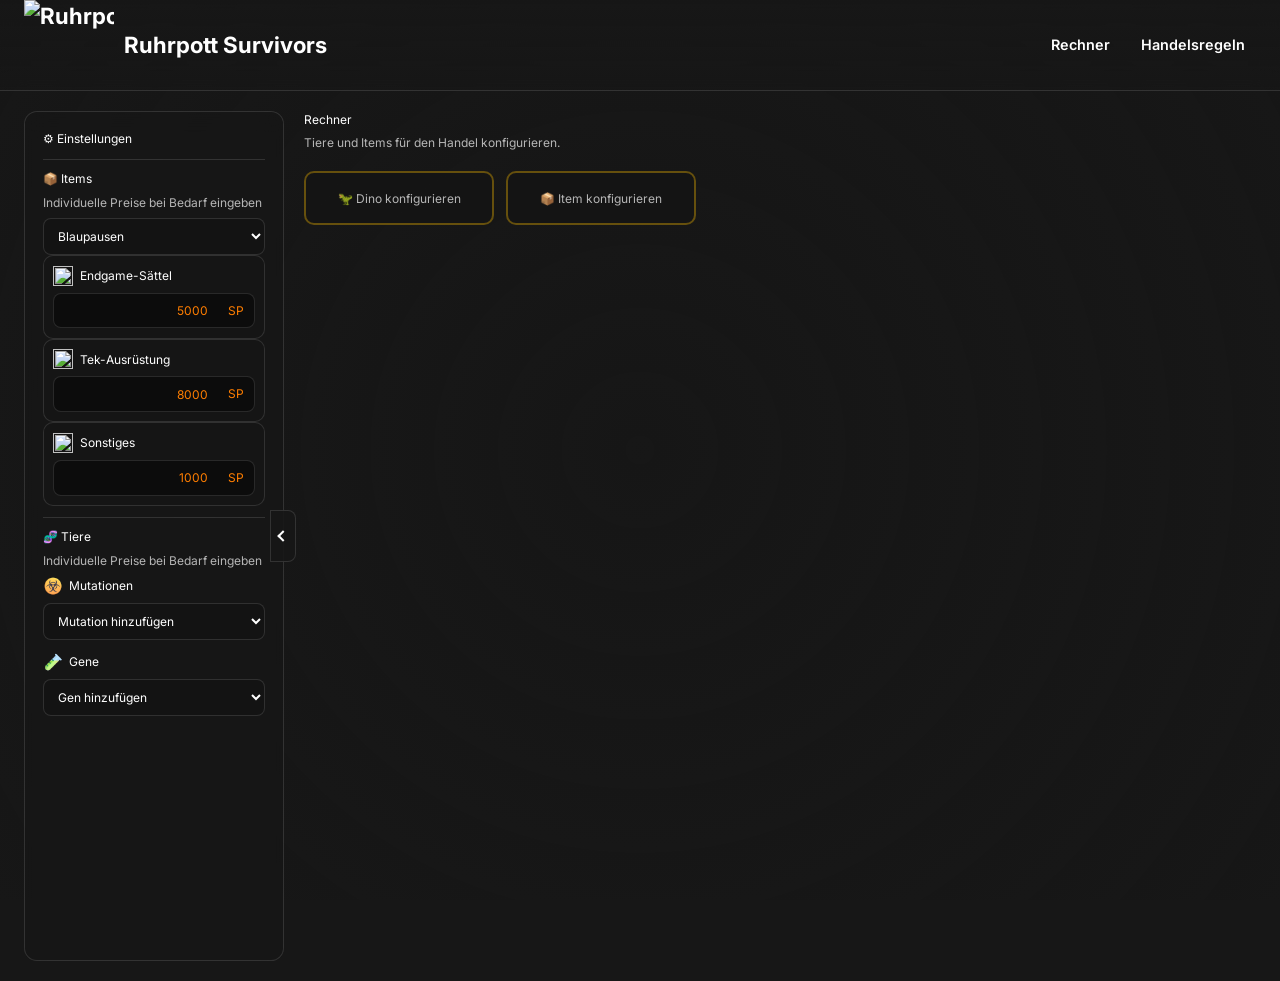
==== commit cf864d2f: "Optik Änderung" ====
--- a/rechner.html
+++ b/rechner.html
@@ -557,18 +557,18 @@
                                         type="button"
                                         class="angabe-option"
                                         data-gruppe="shiny"
+                                        data-wert="ja"
+                                    >
+                                        Ja
+                                    </button>
+
+                                    <button
+                                        type="button"
+                                        class="angabe-option"
+                                        data-gruppe="shiny"
                                         data-wert="nein"
                                     >
                                         Nein
-                                    </button>
-
-                                    <button
-                                        type="button"
-                                        class="angabe-option"
-                                        data-gruppe="shiny"
-                                        data-wert="ja"
-                                    >
-                                        Ja
                                     </button>
 
                                     <button
--- a/css/style.css
+++ b/css/style.css
@@ -659,6 +659,13 @@
    DINO-SUCHE
    ======================================== */
 
+.tier-suche {
+    display: flex;
+    flex-direction: column;
+    justify-content: flex-end;
+    min-width: 0;
+}
+
 .dino-suche {
     position: relative;
     z-index: 100;
@@ -782,9 +789,11 @@
 .item-werte h2,
 .item-menge h2 {
     margin-bottom: 0.55rem;
-    font-size: 12px;
-    font-weight: 400;
-    font-style: normal;
+    color: var(--schrift-gedeckt);
+    font-size: 12px;
+    font-weight: 400;
+    font-style: normal;
+    line-height: 1.45;
 }
 
 /* ========================================
@@ -1139,26 +1148,12 @@
     margin-bottom: 0.85rem;
 }
 
-.item-qualitaet h2 {
-    margin-bottom: 0.55rem;
-    font-size: 12px;
-    font-weight: 400;
-    font-style: normal;
-}
-
 .item-qualitaet-kopf {
     display: block;
 }
 
 .item-qualitaet-bereich {
     min-width: 0;
-}
-
-.item-qualitaet-bereich h2 {
-    margin-bottom: 0.55rem;
-    font-size: 12px;
-    font-weight: 400;
-    font-style: normal;
 }
 
 /* ========================================
@@ -1438,11 +1433,15 @@
    WARENKORB-AKTION
    ======================================== */
 
+.dino-konfigurator .rechner-bereich {
+    margin-bottom: 0.85rem;
+}
+
 .dino-konfigurator-aktion {
     display: flex;
     align-items: center;
-    margin-top: 0.2rem;
-    margin-bottom: 0.85rem;
+    margin-top: 0;
+    margin-bottom: 0;
 }
 
 #tier-in-warenkorb {
@@ -1538,9 +1537,11 @@
     gap: 0;
 }
 
+/* Die Item-Bereiche liegen direkt aneinander */
+
 .itempreise > .itempreis-stufe,
 .itempreise > .itempreis-gruppe {
-    margin-top: 0.45rem;
+    margin-top: 0;
 }
 
 /* ========================================
@@ -2605,10 +2606,6 @@
         width: 100%;
     }
 
-    .item-qualitaet-bereich h2 {
-        margin-bottom: 0.55rem;
-    }
-
     .item-wert {
         display: flex;
         align-items: center;
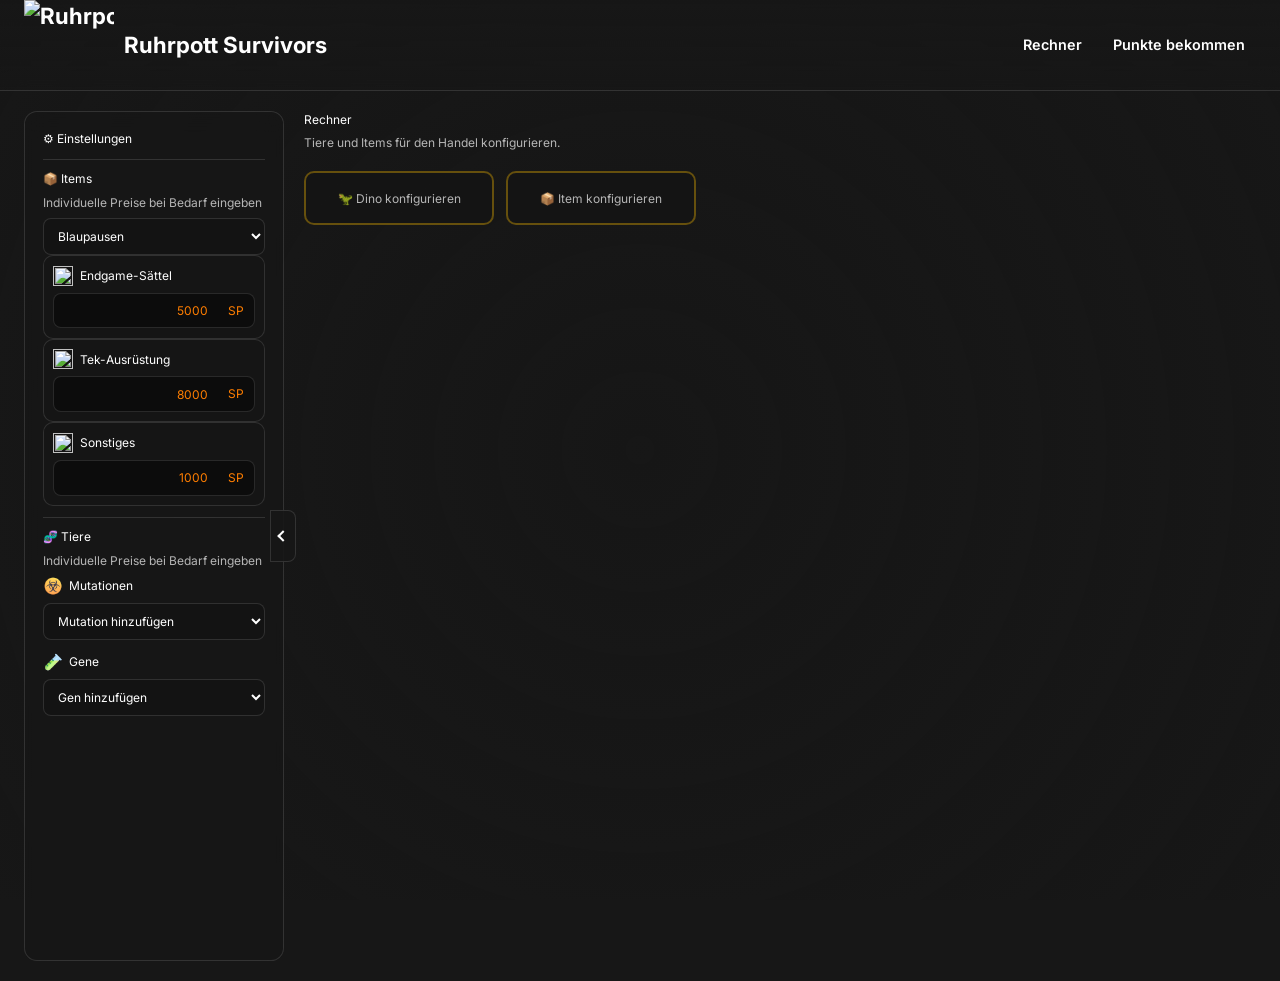
==== commit 887b2ee8: "Gene korrekt anbinden" ====
--- a/rechner.html
+++ b/rechner.html
@@ -46,7 +46,7 @@
                 </li>
                 <li>
                     <a href="index.html">
-                        Handelsregeln
+                        Punkte bekommen
                     </a>
                 </li>
             </ul>
@@ -616,9 +616,9 @@
                                         type="button"
                                         class="angabe-option"
                                         data-gruppe="rassenzusatz"
-                                        data-wert="y"
-                                    >
-                                        Y
+                                        data-wert="tek"
+                                    >
+                                        Tek
                                     </button>
 
                                     <button
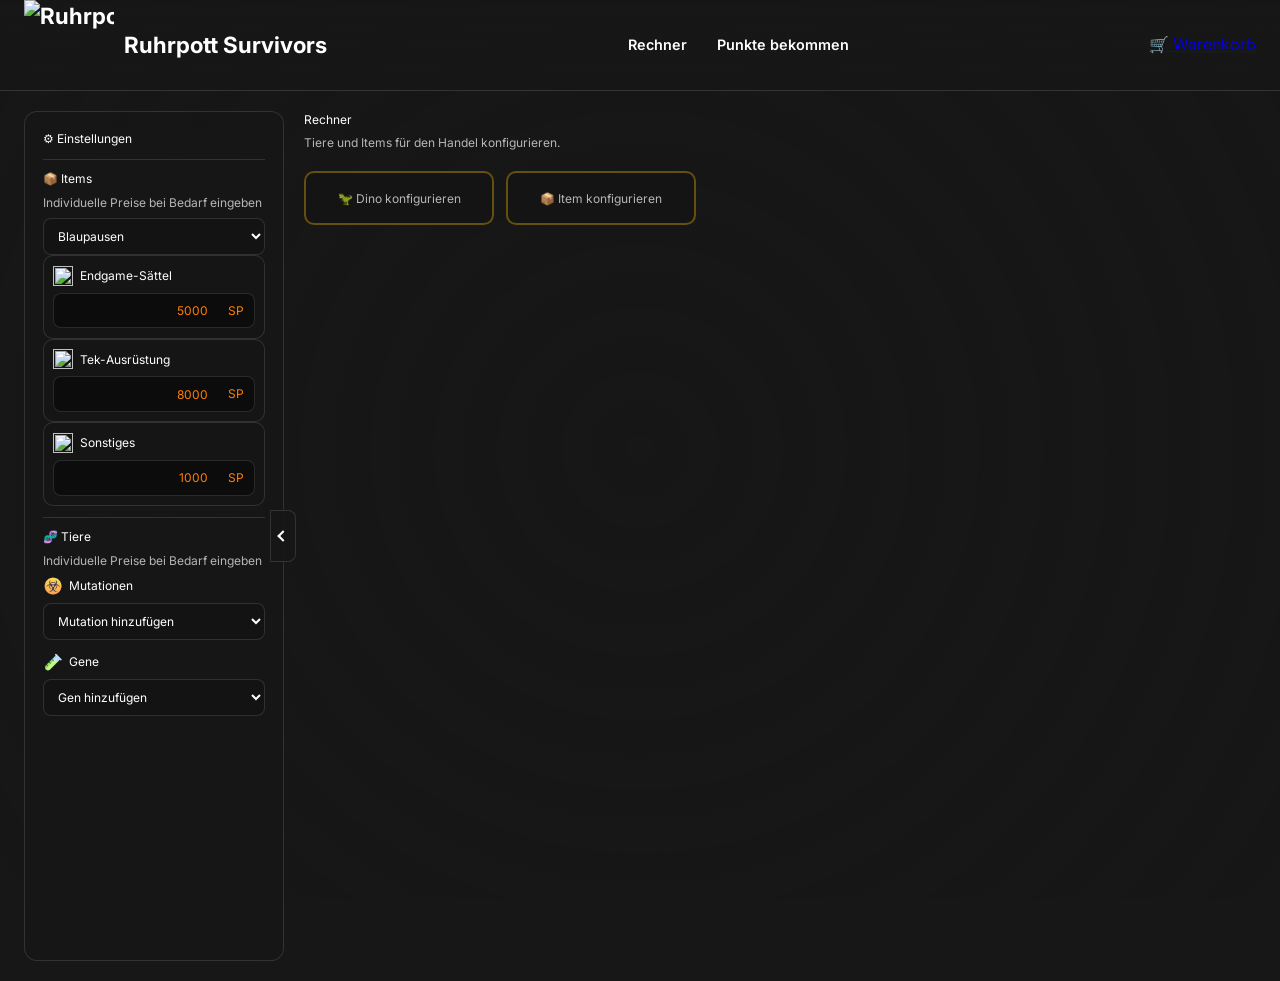
==== commit 9554f899: "Warenkorb hinzufügen" ====
--- a/rechner.html
+++ b/rechner.html
@@ -44,12 +44,22 @@
                         Rechner
                     </a>
                 </li>
+
                 <li>
                     <a href="index.html">
                         Punkte bekommen
                     </a>
                 </li>
             </ul>
+
+            <!-- Warenkorb -->
+
+            <a
+                href="warenkorb.html"
+                class="navigation-warenkorb"
+            >
+                🛒 Warenkorb
+            </a>
 
             <!-- Mobiles Menü -->
 
@@ -63,6 +73,7 @@
 
         </div>
     </nav>
+
 
     <!-- ========================================
          RECHNER
@@ -91,36 +102,45 @@
 
             <h2>⚙ Einstellungen</h2>
 
+
             <!-- ========================================
                  ITEMS
                  ======================================== -->
 
             <section class="seitenleisten-bereich itempreise">
+
                 <h3>📦 Items</h3>
 
                 <p class="seitenleisten-hinweis">
                     Individuelle Preise bei Bedarf eingeben
                 </p>
 
+
                 <!-- Itemstufe -->
 
                 <div class="itempreis-stufe">
+
                     <select id="itempreis-stufe">
                         <option value="blaupausen">
                             Blaupausen
                         </option>
+
                         <option value="konvertierbar">
                             Konvertierbar
                         </option>
+
                         <option value="hergestellt">
                             Hergestellt
                         </option>
                     </select>
+
                 </div>
 
+
                 <!-- Endgame-Sättel -->
 
                 <div class="itempreis-gruppe">
+
                     <h4>
                         <img
                             src="assets/icons/items/endgame.png"
@@ -130,6 +150,7 @@
                     </h4>
 
                     <div class="preisfeld">
+
                         <input
                             type="number"
                             id="preis-sattel"
@@ -138,13 +159,18 @@
                             max="20000"
                             step="100"
                         >
+
                         <span>SP</span>
+
                     </div>
+
                 </div>
 
+
                 <!-- Tek-Ausrüstung -->
 
                 <div class="itempreis-gruppe">
+
                     <h4>
                         <img
                             src="assets/icons/items/tek.png"
@@ -154,6 +180,7 @@
                     </h4>
 
                     <div class="preisfeld">
+
                         <input
                             type="number"
                             id="preis-tek"
@@ -162,13 +189,18 @@
                             max="20000"
                             step="100"
                         >
+
                         <span>SP</span>
+
                     </div>
+
                 </div>
 
+
                 <!-- Sonstiges -->
 
                 <div class="itempreis-gruppe">
+
                     <h4>
                         <img
                             src="assets/icons/items/sonstige.png"
@@ -178,6 +210,7 @@
                     </h4>
 
                     <div class="preisfeld">
+
                         <input
                             type="number"
                             id="preis-sonstige"
@@ -186,22 +219,28 @@
                             max="20000"
                             step="100"
                         >
+
                         <span>SP</span>
+
                     </div>
+
                 </div>
 
             </section>
+
 
             <!-- ========================================
                  TIERE
                  ======================================== -->
 
             <section class="seitenleisten-bereich tiere">
+
                 <h3>🧬 Tiere</h3>
 
                 <p class="seitenleisten-hinweis">
                     Individuelle Preise bei Bedarf eingeben
                 </p>
+
 
                 <!-- ========================================
                      MUTATIONSAUSWAHL
@@ -222,6 +261,7 @@
                         <!-- Mutation hinzufügen -->
 
                         <select id="mutation-auswahl">
+
                             <option
                                 value=""
                                 selected
@@ -229,28 +269,37 @@
                             >
                                 Mutation hinzufügen
                             </option>
+
                             <option value="leben">
                                 Leben
                             </option>
+
                             <option value="ausdauer">
                                 Ausdauer
                             </option>
+
                             <option value="gewicht">
                                 Gewicht
                             </option>
+
                             <option value="sauerstoff">
                                 Sauerstoff
                             </option>
+
                             <option value="nahrung">
                                 Nahrung
                             </option>
+
                             <option value="schaden">
                                 Schaden
                             </option>
+
                             <option value="handwerk">
                                 Handwerk
                             </option>
+
                         </select>
+
 
                         <!-- Aktive Mutationen -->
 
@@ -262,7 +311,9 @@
                         </div>
 
                     </div>
+
                 </div>
+
 
                 <!-- ========================================
                      GENEAUSWAHL
@@ -279,7 +330,9 @@
                     </h4>
 
                     <div class="genauswahl">
+
                         <select id="gen-auswahl">
+
                             <option
                                 value=""
                                 selected
@@ -287,7 +340,9 @@
                             >
                                 Gen hinzufügen
                             </option>
+
                         </select>
+
                     </div>
 
                 </div>
@@ -295,6 +350,7 @@
             </section>
 
         </aside>
+
 
         <!-- ========================================
              HAUPTBEREICH
@@ -302,16 +358,21 @@
 
         <section class="rechner-hauptbereich">
 
+
             <!-- ========================================
                  RECHNER-KOPF
                  ======================================== -->
 
             <div class="rechner-kopf">
+
                 <h1>Rechner</h1>
+
                 <p>
                     Tiere und Items für den Handel konfigurieren.
                 </p>
+
             </div>
+
 
             <!-- ========================================
                  RECHNER-AUSWAHL
@@ -329,6 +390,7 @@
                     🦖 Dino konfigurieren
                 </button>
 
+
                 <!-- Item konfigurieren -->
 
                 <button
@@ -340,6 +402,7 @@
                 </button>
 
             </section>
+
 
             <!-- ========================================
                  DINO-KONFIGURATOR
@@ -361,12 +424,14 @@
                     ×
                 </button>
 
+
                 <!-- ========================================
                      DINO-KONFIGURATOR BOX
                      ======================================== -->
 
                 <div class="konfigurator-box">
 
+
                     <!-- ========================================
                          KATEGORIE
                          ======================================== -->
@@ -377,6 +442,7 @@
                             <!-- Kategorie-Buttons werden per JavaScript eingefügt -->
                         </div>
 
+
                         <!-- Kategorie-Hinweis -->
 
                         <div
@@ -388,6 +454,7 @@
 
                     </section>
 
+
                     <!-- ========================================
                          ANGABEN
                          ======================================== -->
@@ -395,6 +462,7 @@
                     <section class="rechner-bereich">
 
                         <div class="angaben-formular">
+
 
                             <!-- Tier-Suche -->
 
@@ -409,6 +477,7 @@
                                         autocomplete="off"
                                     >
 
+
                                     <!-- Suchergebnisse -->
 
                                     <div
@@ -423,9 +492,11 @@
 
                             </div>
 
+
                             <!-- Level -->
 
                             <div class="angabe-eingabe">
+
                                 <label for="dino-level">
                                     Level
                                 </label>
@@ -436,7 +507,9 @@
                                     min="1"
                                     placeholder="Level"
                                 >
+
                             </div>
+
 
                             <!-- Abgabeart -->
 
@@ -470,6 +543,7 @@
 
                             </div>
 
+
                             <!-- Geschlecht -->
 
                             <div class="angabe-gruppe">
@@ -511,6 +585,7 @@
 
                             </div>
 
+
                             <!-- Kastration -->
 
                             <div class="angabe-gruppe">
@@ -543,6 +618,7 @@
 
                             </div>
 
+
                             <!-- Shiny -->
 
                             <div class="angabe-gruppe">
@@ -584,6 +660,7 @@
 
                             </div>
 
+
                             <!-- Rassenzusatz -->
 
                             <div class="angabe-gruppe">
@@ -637,6 +714,7 @@
                         </div>
 
                     </section>
+
 
                     <!-- ========================================
                          MUTATIONEN
@@ -659,6 +737,7 @@
 
                     </section>
 
+
                     <!-- ========================================
                          GENE
                          ======================================== -->
@@ -680,6 +759,7 @@
 
                     </section>
 
+
                     <!-- ========================================
                          AKTION
                          ======================================== -->
@@ -698,6 +778,7 @@
                 </div>
 
             </section>
+
 
             <!-- ========================================
                  ITEM-KONFIGURATOR
@@ -719,11 +800,13 @@
                     ×
                 </button>
 
+
                 <!-- ========================================
                      ITEM-KONFIGURATOR BOX
                      ======================================== -->
 
                 <div class="konfigurator-box">
+
 
                     <!-- ========================================
                          KATEGORIE
@@ -771,6 +854,7 @@
 
                         </div>
 
+
                         <!-- Kategorie-Hinweis -->
 
                         <div
@@ -782,6 +866,7 @@
 
                     </section>
 
+
                     <!-- ========================================
                          ITEM + MENGE + ITEMWERTE
                          ======================================== -->
@@ -789,6 +874,7 @@
                     <section class="rechner-bereich item-angaben">
 
                         <div class="item-suche-menge">
+
 
                             <!-- Item-Suche -->
 
@@ -800,6 +886,7 @@
                                     placeholder="Name des Items eingeben"
                                     autocomplete="off"
                                 >
+
 
                                 <!-- Suchergebnisse -->
 
@@ -813,6 +900,7 @@
 
                             </div>
 
+
                             <!-- Menge -->
 
                             <div class="item-menge">
@@ -831,6 +919,7 @@
 
                             </div>
 
+
                             <!-- Rüstungswert -->
 
                             <div class="item-menge item-wert-oben">
@@ -849,6 +938,7 @@
 
                             </div>
 
+
                             <!-- Itemrating -->
 
                             <div class="item-menge item-wert-oben">
@@ -871,6 +961,7 @@
 
                     </section>
 
+
                     <!-- ========================================
                          HERSTELLUNGSART
                          ======================================== -->
@@ -909,6 +1000,7 @@
 
                     </section>
 
+
                     <!-- ========================================
                          QUALITÄT
                          ======================================== -->
@@ -917,9 +1009,11 @@
 
                         <h2>Qualität</h2>
 
+
                         <!-- Qualitätsauswahl -->
 
                         <div class="item-qualitaet-buttons">
+
 
                             <!-- Obere Reihe -->
 
@@ -950,6 +1044,7 @@
                                 Fortschrittlich
                             </button>
 
+
                             <!-- Untere Reihe -->
 
                             <button
@@ -983,6 +1078,7 @@
 
                     </section>
 
+
                     <!-- ========================================
                          AKTION
                          ======================================== -->
@@ -1006,11 +1102,15 @@
 
     </main>
 
+
     <!-- ========================================
          SEITENLOGIK
          ======================================== -->
 
-    <script type="module" src="js/seitenlogik.js"></script>
+    <script
+        type="module"
+        src="js/seitenlogik.js"
+    ></script>
 
 </body>
 
--- a/css/style.css
+++ b/css/style.css
@@ -2652,4 +2652,367 @@
         padding: 0.9rem;
         border-radius: 11px;
     }
+}
+
+/* ========================================
+   WARENKORB
+   ======================================== */
+
+/* ========================================
+   WARENKORB - GRUNDSTRUKTUR
+   ======================================== */
+
+.warenkorb {
+    width: 100%;
+    max-width: 1400px;
+    margin: 0 auto;
+    padding: 40px 30px 60px;
+    box-sizing: border-box;
+}
+
+.warenkorb-kopf {
+    text-align: center;
+    margin-bottom: 35px;
+}
+
+.warenkorb-kopf h1 {
+    margin: 0 0 10px;
+}
+
+.warenkorb-kopf p {
+    margin: 0;
+}
+
+
+/* ========================================
+   SPALTENKOPF
+   ======================================== */
+
+.warenkorb-spaltenkopf {
+    display: grid;
+    grid-template-columns: 90px minmax(0, 1fr) 120px;
+
+    border: 1px solid #3c3938;
+    border-bottom: none;
+
+    background: #171717;
+
+    text-align: center;
+    font-weight: bold;
+}
+
+.warenkorb-spaltenkopf > div {
+    padding: 14px 10px;
+}
+
+.warenkorb-spaltenkopf > div:nth-child(2) {
+    border-left: 1px solid #3c3938;
+    border-right: 1px solid #3c3938;
+}
+
+
+/* ========================================
+   WARENKORB-POSITION
+   ======================================== */
+
+.warenkorb-position {
+    display: grid;
+    grid-template-columns: 90px minmax(0, 1fr) 120px;
+
+    border: 1px solid #3c3938;
+    border-top: none;
+
+    background: rgba(23, 23, 23, 0.9);
+}
+
+.warenkorb-position + .warenkorb-position {
+    margin-top: 15px;
+}
+
+
+/* ========================================
+   MENGE
+   ======================================== */
+
+.warenkorb-menge {
+    display: flex;
+    align-items: flex-start;
+    justify-content: center;
+
+    padding: 25px 10px;
+
+    font-size: 1.1rem;
+    font-weight: bold;
+}
+
+.warenkorb-menge span {
+    white-space: nowrap;
+}
+
+
+/* ========================================
+   INFORMATIONEN
+   ======================================== */
+
+.warenkorb-informationen {
+    min-width: 0;
+    padding: 25px 30px;
+
+    border-left: 1px solid #3c3938;
+    border-right: 1px solid #3c3938;
+}
+
+.warenkorb-informationen h2 {
+    margin: 0 0 25px;
+
+    text-align: center;
+    font-size: 1.3rem;
+    letter-spacing: 1px;
+}
+
+
+/* ========================================
+   GRUNDDATEN
+   ======================================== */
+
+.warenkorb-grunddaten {
+    display: grid;
+    gap: 0;
+
+    border: 1px solid #3c3938;
+}
+
+.warenkorb-datenzeile {
+    display: grid;
+    grid-template-columns: minmax(160px, 0.8fr) minmax(0, 1.2fr);
+
+    min-height: 42px;
+}
+
+.warenkorb-datenzeile + .warenkorb-datenzeile {
+    border-top: 1px solid #3c3938;
+}
+
+.warenkorb-datenzeile > span,
+.warenkorb-datenzeile > strong {
+    display: flex;
+    align-items: center;
+
+    padding: 8px 12px;
+}
+
+.warenkorb-datenzeile > span {
+    background: rgba(60, 57, 56, 0.25);
+}
+
+.warenkorb-datenzeile > strong {
+    font-weight: normal;
+}
+
+
+/* ========================================
+   UNTERBEREICHE
+   ======================================== */
+
+.warenkorb-unterbereich {
+    margin-top: 30px;
+}
+
+.warenkorb-unterbereich h3 {
+    margin: 0 0 12px;
+
+    text-align: center;
+    font-size: 1.05rem;
+    text-transform: uppercase;
+    letter-spacing: 1px;
+}
+
+
+/* ========================================
+   MUTATIONEN
+   ======================================== */
+
+.mutationen-tabelle {
+    display: grid;
+
+    border: 1px solid #3c3938;
+}
+
+.mutation-kopf,
+.mutation-zeile {
+    display: grid;
+    grid-template-columns: minmax(140px, 1fr) 100px 140px;
+}
+
+.mutation-kopf {
+    font-weight: bold;
+    background: rgba(60, 57, 56, 0.3);
+}
+
+.mutation-kopf span,
+.mutation-zeile span {
+    padding: 9px 12px;
+    text-align: center;
+}
+
+.mutation-kopf span:first-child,
+.mutation-zeile span:first-child {
+    text-align: left;
+}
+
+.mutation-zeile {
+    border-top: 1px solid #3c3938;
+}
+
+
+/* ========================================
+   GENE
+   ======================================== */
+
+.gene-tabelle {
+    display: grid;
+
+    border: 1px solid #3c3938;
+}
+
+.gene-kopf,
+.gene-preise {
+    display: grid;
+    grid-template-columns: repeat(5, 1fr);
+}
+
+.gene-kopf {
+    font-weight: bold;
+    background: rgba(60, 57, 56, 0.3);
+}
+
+.gene-kopf span,
+.gene-preise span {
+    padding: 9px 8px;
+    text-align: center;
+}
+
+.gene-kopf span + span,
+.gene-preise span + span {
+    border-left: 1px solid #3c3938;
+}
+
+.gene-preise {
+    border-top: 1px solid #3c3938;
+}
+
+
+/* ========================================
+   PREIS
+   ======================================== */
+
+.warenkorb-preis {
+    display: flex;
+    align-items: center;
+    justify-content: space-between;
+
+    margin-top: 25px;
+    padding: 14px 16px;
+
+    border: 1px solid #3c3938;
+}
+
+.warenkorb-preis strong {
+    font-size: 1.05rem;
+}
+
+
+/* ========================================
+   AKTION
+   ======================================== */
+
+.warenkorb-aktion {
+    display: flex;
+    align-items: flex-start;
+    justify-content: center;
+
+    padding: 25px 10px;
+}
+
+.warenkorb-entfernen {
+    width: 100%;
+    max-width: 100px;
+
+    padding: 9px 8px;
+
+    border: 1px solid #b20000;
+    border-radius: 4px;
+
+    background: transparent;
+
+    color: inherit;
+
+    cursor: pointer;
+
+    transition:
+        background 0.2s ease,
+        border-color 0.2s ease;
+}
+
+.warenkorb-entfernen:hover {
+    background: rgba(178, 0, 0, 0.2);
+    border-color: #ef3200;
+}
+
+
+/* ========================================
+   RESPONSIVE
+   ======================================== */
+
+@media (max-width: 800px) {
+
+    .warenkorb {
+        padding: 30px 15px 50px;
+    }
+
+    .warenkorb-spaltenkopf {
+        display: none;
+    }
+
+    .warenkorb-position {
+        grid-template-columns: 60px minmax(0, 1fr);
+    }
+
+    .warenkorb-informationen {
+        border-right: none;
+    }
+
+    .warenkorb-aktion {
+        grid-column: 1 / -1;
+
+        border-top: 1px solid #3c3938;
+
+        padding: 12px;
+    }
+
+    .warenkorb-entfernen {
+        max-width: none;
+    }
+
+    .warenkorb-datenzeile {
+        grid-template-columns: 1fr;
+    }
+
+    .warenkorb-datenzeile > strong {
+        border-top: 1px solid rgba(60, 57, 56, 0.5);
+    }
+
+    .mutation-kopf,
+    .mutation-zeile {
+        grid-template-columns: minmax(100px, 1fr) 70px 100px;
+    }
+
+    .gene-kopf,
+    .gene-preise {
+        font-size: 0.85rem;
+    }
+
+    .warenkorb-informationen {
+        padding: 20px 15px;
+    }
 }
